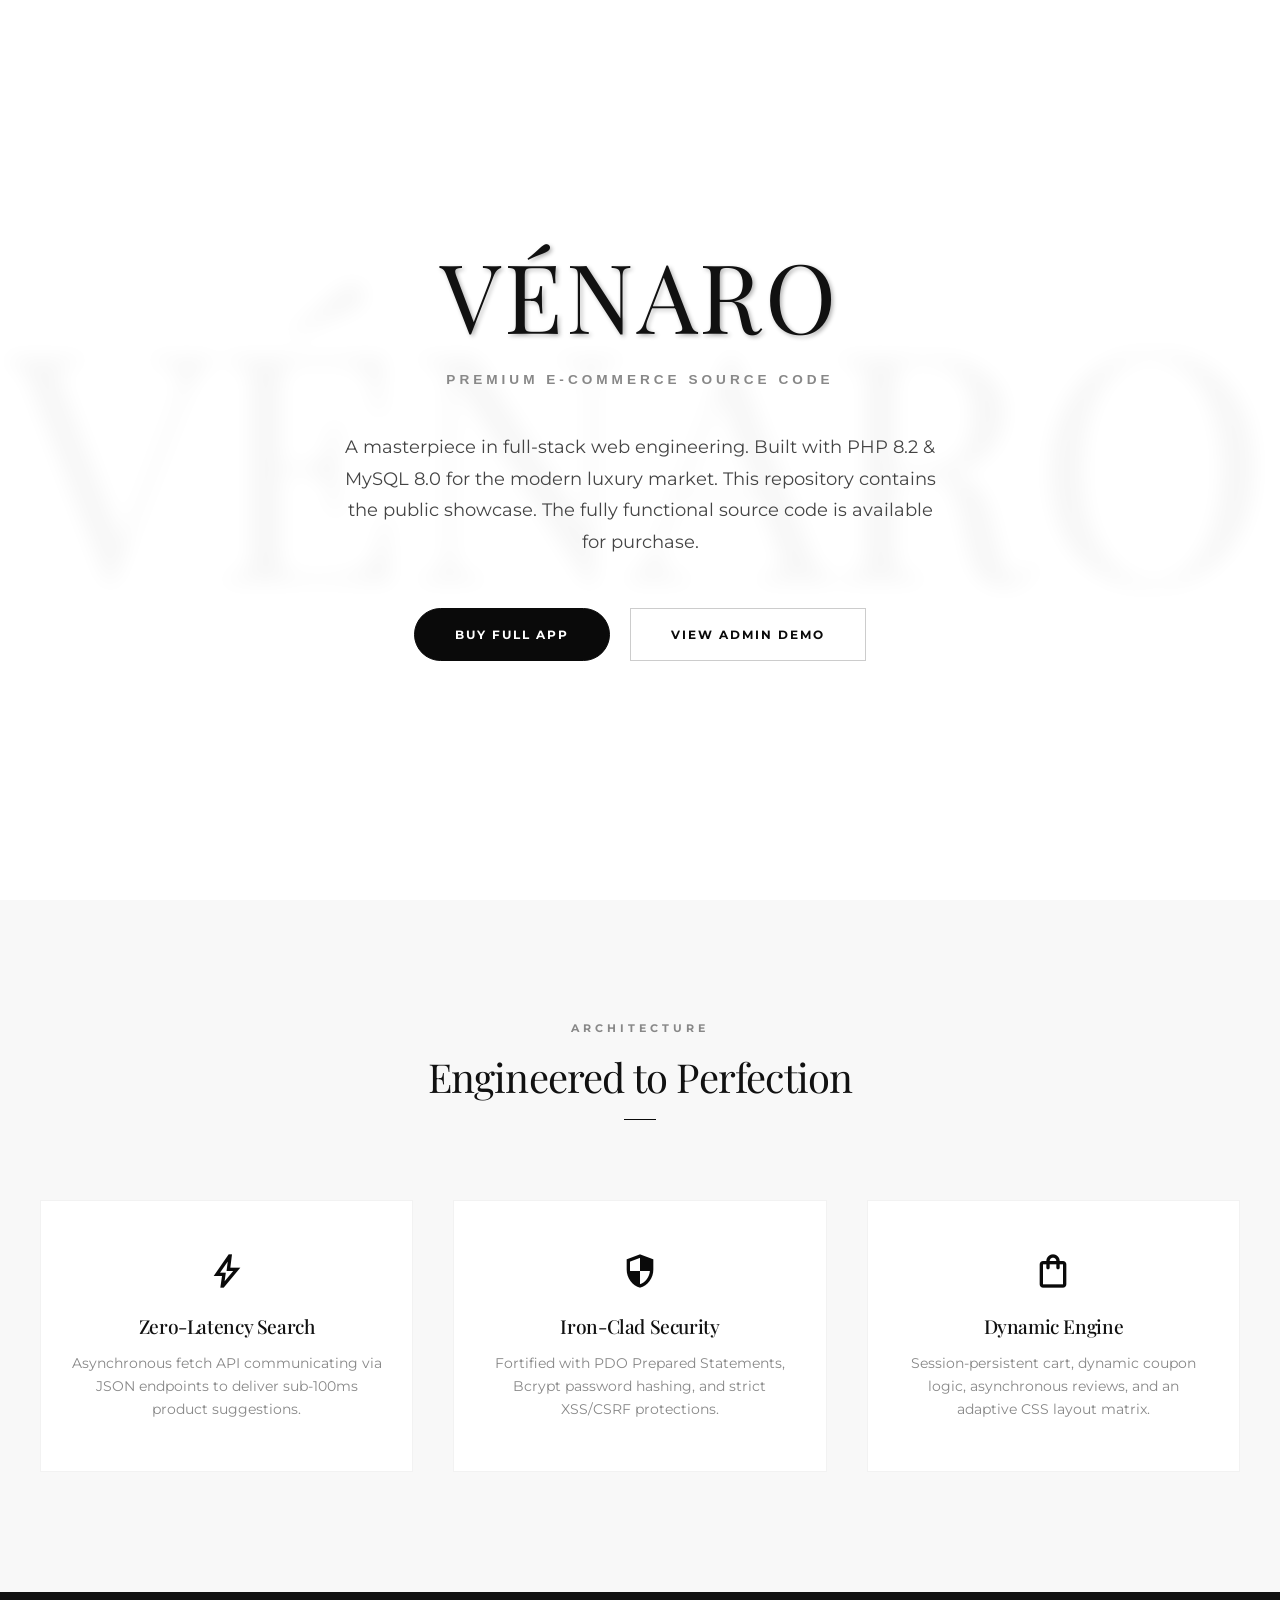
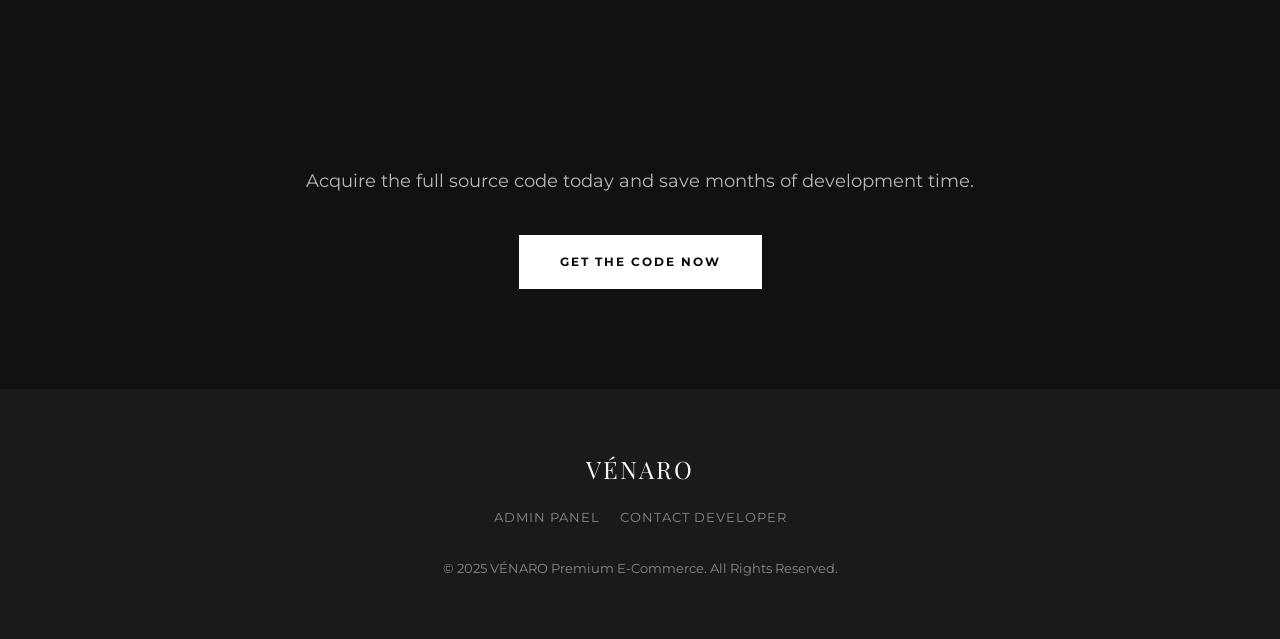
==== index.html @ 43b8a429 "Convert repository to sales presentation" ====
<!DOCTYPE html>
<html lang="en">
<head>
    <meta charset="UTF-8">
    <meta name="viewport" content="width=device-width, initial-scale=1.0">
    <title>VÉNARO — Premium E-Commerce Source Code</title>
    
    <!-- Fonts -->
    <link href="https://fonts.googleapis.com/css2?family=Playfair+Display:ital,wght@0,400;0,600;1,400&family=Montserrat:wght@300;400;600;700;900&display=swap" rel="stylesheet">
    <link href="https://fonts.googleapis.com/css2?family=Material+Symbols+Outlined" rel="stylesheet" />
    
    <!-- Link to existing styles if they exist -->
    <link rel="stylesheet" href="assets/css/style.css">

    <style>
        :root {
            --font-brand: 'Playfair Display', serif;
            --font-main: 'Montserrat', sans-serif;
            --color-black: #0a0a0a;
            --color-dark: #111111;
            --color-gray: #888888;
            --color-light: #f8f8f8;
            --color-white: #ffffff;
        }

        * {
            margin: 0;
            padding: 0;
            box-sizing: border-box;
        }

        body {
            font-family: var(--font-main);
            color: var(--color-black);
            background-color: var(--color-white);
            -webkit-font-smoothing: antialiased;
            overflow-x: hidden;
        }

        /* Hero Section */
        .hero {
            position: relative;
            height: 100vh;
            min-height: 700px;
            display: flex;
            align-items: center;
            justify-content: center;
            background: var(--color-white);
            overflow: hidden;
        }

        .hero-bg-text {
            position: absolute;
            top: 50%;
            left: 50%;
            transform: translate(-50%, -50%);
            font-family: var(--font-brand);
            font-size: 25vw;
            color: #000;
            opacity: 0.03;
            filter: blur(10px);
            line-height: 1;
            white-space: nowrap;
            pointer-events: none;
            user-select: none;
            z-index: 1;
        }

        .hero-content {
            position: relative;
            z-index: 2;
            text-align: center;
            padding: 0 20px;
            max-width: 900px;
        }

        .hero-title {
            font-family: var(--font-brand);
            font-size: clamp(3rem, 8vw, 6rem);
            font-weight: 400;
            letter-spacing: 4px;
            margin-bottom: 20px;
            animation: fadeDown 1s cubic-bezier(0.16, 1, 0.3, 1) forwards;
        }

        .hero-subtitle {
            font-size: 0.85rem;
            letter-spacing: 4px;
            color: var(--color-gray);
            font-weight: 600;
            text-transform: uppercase;
            margin-bottom: 40px;
            animation: fadeUp 0.8s cubic-bezier(0.16, 1, 0.3, 1) 0.3s forwards;
            opacity: 0;
        }

        .hero-description {
            font-size: 1.1rem;
            line-height: 1.8;
            color: #444;
            margin-bottom: 50px;
            max-width: 600px;
            margin-left: auto;
            margin-right: auto;
            animation: fadeUp 0.8s cubic-bezier(0.16, 1, 0.3, 1) 0.5s forwards;
            opacity: 0;
        }

        .cta-group {
            display: flex;
            gap: 20px;
            justify-content: center;
            animation: fadeUp 0.8s cubic-bezier(0.16, 1, 0.3, 1) 0.7s forwards;
            opacity: 0;
        }

        .btn {
            display: inline-block;
            padding: 16px 40px;
            font-family: var(--font-main);
            font-size: 0.75rem;
            letter-spacing: 2px;
            font-weight: 700;
            text-transform: uppercase;
            text-decoration: none;
            transition: all 0.3s ease;
            cursor: pointer;
        }

        .btn-dark {
            background: var(--color-black);
            color: var(--color-white);
            border: 1px solid var(--color-black);
        }

        .btn-dark:hover {
            background: transparent;
            color: var(--color-black);
        }

        .btn-outline {
            background: transparent;
            color: var(--color-black);
            border: 1px solid rgba(0,0,0,0.2);
        }

        .btn-outline:hover {
            border-color: var(--color-black);
        }

        /* Features Section */
        .features {
            padding: 120px 20px;
            background: var(--color-light);
        }

        .section-header {
            text-align: center;
            margin-bottom: 80px;
        }

        .section-label {
            font-size: 0.7rem;
            font-weight: 700;
            letter-spacing: 4px;
            color: var(--color-gray);
            text-transform: uppercase;
            margin-bottom: 16px;
            display: block;
        }

        .section-title {
            font-family: var(--font-brand);
            font-size: 2.5rem;
            font-weight: 400;
        }

        .features-grid {
            display: grid;
            grid-template-columns: repeat(auto-fit, minmax(280px, 1fr));
            gap: 40px;
            max-width: 1200px;
            margin: 0 auto;
        }

        .feature-card {
            background: var(--color-white);
            padding: 50px 30px;
            text-align: center;
            border: 1px solid rgba(0,0,0,0.05);
            transition: transform 0.3s ease;
        }

        .feature-card:hover {
            transform: translateY(-5px);
        }

        .feature-icon {
            font-size: 40px;
            color: var(--color-black);
            margin-bottom: 24px;
        }

        .feature-title {
            font-family: var(--font-brand);
            font-size: 1.2rem;
            margin-bottom: 15px;
        }

        .feature-desc {
            font-size: 0.9rem;
            color: var(--color-gray);
            line-height: 1.6;
        }

        /* Banner Section */
        .cta-banner {
            background: var(--color-dark);
            color: var(--color-white);
            padding: 100px 20px;
            text-align: center;
        }

        .cta-banner h2 {
            font-family: var(--font-brand);
            font-size: 3rem;
            margin-bottom: 20px;
        }

        .cta-banner p {
            color: rgba(255,255,255,0.7);
            margin-bottom: 40px;
            font-size: 1.1rem;
        }

        .cta-banner .btn-light {
            background: var(--color-white);
            color: var(--color-black);
            border: 1px solid var(--color-white);
        }
        
        .cta-banner .btn-light:hover {
            background: transparent;
            color: var(--color-white);
        }

        /* Footer */
        footer {
            padding: 60px 20px;
            text-align: center;
            border-top: 1px solid rgba(0,0,0,0.05);
        }

        .footer-brand {
            font-family: var(--font-brand);
            font-size: 1.5rem;
            letter-spacing: 2px;
            margin-bottom: 20px;
        }

        .footer-links {
            display: flex;
            gap: 20px;
            justify-content: center;
            margin-bottom: 30px;
        }

        .footer-links a {
            color: var(--color-gray);
            text-decoration: none;
            font-size: 0.8rem;
            text-transform: uppercase;
            letter-spacing: 1px;
            transition: color 0.3s ease;
        }

        .footer-links a:hover {
            color: var(--color-black);
        }

        .copyright {
            font-size: 0.8rem;
            color: var(--color-gray);
        }

        /* Animations */
        @keyframes fadeDown {
            from { opacity: 0; transform: translateY(-30px); }
            to { opacity: 1; transform: translateY(0); }
        }

        @keyframes fadeUp {
            from { opacity: 0; transform: translateY(30px); }
            to { opacity: 1; transform: translateY(0); }
        }

        @media (max-width: 768px) {
            .hero-title { font-size: 3rem; }
            .cta-group { flex-direction: column; }
            .cta-banner h2 { font-size: 2rem; }
        }
    </style>
</head>
<body>

    <!-- Hero Section -->
    <section class="hero">
        <div class="hero-bg-text">VÉNARO</div>
        <div class="hero-content">
            <h1 class="hero-title">VÉNARO</h1>
            <p class="hero-subtitle">Premium E-Commerce Source Code</p>
            <p class="hero-description">
                A masterpiece in full-stack web engineering. Built with PHP 8.2 & MySQL 8.0 for the modern luxury market. This repository contains the public showcase. The fully functional source code is available for purchase.
            </p>
            <div class="cta-group">
                <a href="mailto:your-email@example.com?subject=Inquiry: Venaro Source Code" class="btn btn-dark">Buy Full App</a>
                <a href="admin/index.html" class="btn btn-outline">View Admin Demo</a>
            </div>
        </div>
    </section>

    <!-- Features Section -->
    <section class="features">
        <div class="section-header">
            <span class="section-label">Architecture</span>
            <h2 class="section-title">Engineered to Perfection</h2>
        </div>
        <div class="features-grid">
            <div class="feature-card">
                <span class="material-symbols-outlined feature-icon">bolt</span>
                <h3 class="feature-title">Zero-Latency Search</h3>
                <p class="feature-desc">Asynchronous fetch API communicating via JSON endpoints to deliver sub-100ms product suggestions.</p>
            </div>
            <div class="feature-card">
                <span class="material-symbols-outlined feature-icon">security</span>
                <h3 class="feature-title">Iron-Clad Security</h3>
                <p class="feature-desc">Fortified with PDO Prepared Statements, Bcrypt password hashing, and strict XSS/CSRF protections.</p>
            </div>
            <div class="feature-card">
                <span class="material-symbols-outlined feature-icon">shopping_bag</span>
                <h3 class="feature-title">Dynamic Engine</h3>
                <p class="feature-desc">Session-persistent cart, dynamic coupon logic, asynchronous reviews, and an adaptive CSS layout matrix.</p>
            </div>
        </div>
    </section>

    <!-- Call to Action Banner -->
    <section class="cta-banner">
        <h2>Ready to Launch Your Premium Brand?</h2>
        <p>Acquire the full source code today and save months of development time.</p>
        <a href="mailto:your-email@example.com?subject=Inquiry: Venaro Source Code" class="btn btn-light">Get The Code Now</a>
    </section>

    <!-- Footer -->
    <footer>
        <div class="footer-brand">VÉNARO</div>
        <div class="footer-links">
            <a href="admin/index.html">Admin Panel</a>
            <a href="mailto:your-email@example.com">Contact Developer</a>
        </div>
        <p class="copyright">&copy; 2025 VÉNARO Premium E-Commerce. All Rights Reserved.</p>
    </footer>

    <!-- Link to custom JS -->
    <script src="assets/js/main.js"></script>
</body>
</html>
---- assets/css/style.css ----
/* ============================================
   VÉNARO eCommerce Platform - Premium Styles
   Version: 2.0 — Material 3 Upgrade
   ============================================ */

/* ============================================
   TYPOGRAPHY & FONTS
   ============================================ */
:root {
    /* ===== Material 3 Design Tokens ===== */
    /* M3 Color System — Monochrome Luxury Mapping */
    --md-sys-color-primary: #000000;
    --md-sys-color-on-primary: #ffffff;
    --md-sys-color-primary-container: #e0e0e0;
    --md-sys-color-on-primary-container: #1a1a1a;
    --md-sys-color-secondary: #424242;
    --md-sys-color-on-secondary: #ffffff;
    --md-sys-color-secondary-container: #f0f0f0;
    --md-sys-color-on-secondary-container: #1a1a1a;
    --md-sys-color-tertiary: #616161;
    --md-sys-color-on-tertiary: #ffffff;
    --md-sys-color-surface: #ffffff;
    --md-sys-color-on-surface: #1a1a1a;
    --md-sys-color-surface-variant: #f5f5f5;
    --md-sys-color-on-surface-variant: #444444;
    --md-sys-color-surface-container-lowest: #ffffff;
    --md-sys-color-surface-container-low: #fafafa;
    --md-sys-color-surface-container: #f5f5f5;
    --md-sys-color-surface-container-high: #eeeeee;
    --md-sys-color-surface-container-highest: #e0e0e0;
    --md-sys-color-outline: #bdbdbd;
    --md-sys-color-outline-variant: #e0e0e0;
    --md-sys-color-shadow: rgba(0, 0, 0, 0.15);
    --md-sys-color-inverse-surface: #1a1a1a;
    --md-sys-color-inverse-on-surface: #f5f5f5;
    --md-sys-color-error: #B3261E;
    --md-sys-color-on-error: #ffffff;
    --md-sys-color-error-container: #F9DEDC;

    /* M3 Shape Scale */
    --md-sys-shape-corner-none: 0px;
    --md-sys-shape-corner-extra-small: 4px;
    --md-sys-shape-corner-small: 8px;
    --md-sys-shape-corner-medium: 12px;
    --md-sys-shape-corner-large: 16px;
    --md-sys-shape-corner-extra-large: 28px;
    --md-sys-shape-corner-full: 9999px;

    /* M3 Elevation Shadows (Tonal Surface) */
    --md-sys-elevation-0: none;
    --md-sys-elevation-1: 0 1px 3px 1px rgba(0,0,0,0.08), 0 1px 2px 0 rgba(0,0,0,0.06);
    --md-sys-elevation-2: 0 2px 6px 2px rgba(0,0,0,0.08), 0 1px 2px 0 rgba(0,0,0,0.06);
    --md-sys-elevation-3: 0 4px 8px 3px rgba(0,0,0,0.08), 0 1px 3px 0 rgba(0,0,0,0.06);
    --md-sys-elevation-4: 0 6px 10px 4px rgba(0,0,0,0.08), 0 2px 3px 0 rgba(0,0,0,0.06);
    --md-sys-elevation-5: 0 8px 12px 6px rgba(0,0,0,0.08), 0 4px 4px 0 rgba(0,0,0,0.06);

    /* M3 Motion Tokens */
    --md-sys-motion-easing-standard: cubic-bezier(0.2, 0, 0, 1);
    --md-sys-motion-easing-emphasized: cubic-bezier(0.2, 0, 0, 1);
    --md-sys-motion-easing-decelerate: cubic-bezier(0, 0, 0, 1);
    --md-sys-motion-easing-accelerate: cubic-bezier(0.3, 0, 0.8, 0.15);
    --md-sys-motion-duration-short: 200ms;
    --md-sys-motion-duration-medium: 400ms;
    --md-sys-motion-duration-long: 600ms;

    /* ===== Original Brand Colors ===== */
    /* Brand Colors - Luxury Monochrome */
    --primary-color: #000000;
    --secondary-color: #333333;
    --dark-color: #0a0a0a;
    --light-color: #FFFFFF;
    --white: #FFFFFF;
    --bg-main: #f8f8f8;

    /* Premium Palette */
    --jet-black: #0a0a0a;
    --deep-black: #111111;
    --charcoal: #1a1a1a;
    --soft-ivory: #f8f8f8;
    --border-color: #eeeeee;

    /* Refined Grays */
    --gray-50: #fafafa;
    --gray-100: #f5f5f5;
    --gray-200: #eeeeee;
    --gray-300: #e0e0e0;
    --gray-400: #bdbdbd;
    --gray-500: #9e9e9e;
    --gray-600: #757575;
    --gray-700: #616161;
    --gray-800: #424242;
    --gray-900: #212121;

    /* ===== VÉNARO Brand Accent Colors ===== */
    --accent-color: #1a73e8;         /* Primary Blue — Buy Now / Primary CTA */
    --accent-hover: #1557b0;         /* Hover state for accent */
    --accent-light: rgba(26, 115, 232, 0.08); /* Soft blue tint */
    --star-color: #f5a623;           /* Gold — Rating Stars */
    --sale-color: #d93025;           /* Sale / Discount Red */
    --success-color: #1e4620;        /* Best Price Dark Green */
    --success-bg: #edf7ed;           /* Best Price Light Green Bg */
    --warm-gold: #f5a623;


    /* Fonts — Classic Luxury Pairing */
    --font-heading: 'Montserrat', sans-serif;
    --font-brand: 'Playfair Display', serif;
    --font-serif: 'Playfair Display', serif;
    --font-sans: 'Inter', sans-serif;
    --font-modern: 'Montserrat', sans-serif;
    --font-body: 'Inter', sans-serif;

    /* Enhanced Spacing Scale */
    --spacing-xs: 4px;
    --spacing-sm: 8px;
    --spacing-md: 16px;
    --spacing-lg: 24px;
    --spacing-xl: 40px;
    --spacing-2xl: 60px;
    --spacing-3xl: 80px;

    /* Minimal Shadow System */
    --shadow-xs: 0 1px 2px rgba(0, 0, 0, 0.04);
    --shadow-sm: 0 2px 8px rgba(0, 0, 0, 0.06);
    --shadow-md: 0 8px 24px rgba(0, 0, 0, 0.10);
    --shadow-lg: 0 16px 40px rgba(0, 0, 0, 0.12);
    --shadow-xl: 0 24px 60px rgba(0, 0, 0, 0.15);

    /* Glassmorphism */
    --glass-bg: rgba(255, 255, 255, 0.95);
    --glass-border: rgba(255, 255, 255, 0.18);
    --glass-shadow: 0 8px 32px rgba(0, 0, 0, 0.1);

    /* Transitions */
    --transition-fast: 0.15s cubic-bezier(0.4, 0, 0.2, 1);
    --transition-base: 0.3s cubic-bezier(0.4, 0, 0.2, 1);
    --transition-slow: 0.5s cubic-bezier(0.4, 0, 0.2, 1);
}

* {
    margin: 0;
    padding: 0;
    box-sizing: border-box;
}

body {
    font-family: var(--font-body);
    font-size: 13px;
    line-height: 1.6;
    color: var(--dark-color);
    background-color: var(--white);
    /* Global Selection Removal */
    user-select: none;
    -webkit-user-select: none;
    -moz-user-select: none;
    -ms-user-select: none;
    -webkit-font-smoothing: antialiased;
    -moz-osx-font-smoothing: grayscale;
}

::selection {
    background-color: var(--warm-gold);
    color: #fff;
}

/* Material Icons Robustness */
.material-icons {
    display: inline-block;
    white-space: nowrap;
    word-wrap: normal;
    direction: ltr;
    -webkit-font-feature-settings: 'liga';
    font-feature-settings: 'liga';
    text-rendering: optimizeLegibility;
}

/* Allow selection in form inputs and textareas */
input,
textarea,
[contenteditable="true"] {
    user-select: text !important;
    -webkit-user-select: text !important;
    -moz-user-select: text !important;
    -ms-user-select: text !important;
}

/* Remove number input arrows (spinners) */
input::-webkit-outer-spin-button,
input::-webkit-inner-spin-button {
    -webkit-appearance: none;
    appearance: none;
    margin: 0;
}

input[type=number] {
    -moz-appearance: textfield;
    appearance: textfield;
}

/* Fix for Select elements consistency */
.form-select {
    border-radius: 0;
    border: 1px solid #ddd;
    padding: 12px 16px;
    font-family: var(--font-body);
    transition: all 0.3s ease;
    -webkit-appearance: none;
    -moz-appearance: none;
    appearance: none;
    background-image: url("data:image/svg+xml,%3csvg xmlns='http://www.w3.org/2000/svg' viewBox='0 0 16 16'%3e%3cpath fill='none' stroke='%23343a40' stroke-linecap='round' stroke-linejoin='round' stroke-width='2' d='M2 5l6 6 6-6'/%3e%3c/svg%3e");
    background-repeat: no-repeat;
    background-position: right 0.75rem center;
    background-size: 16px 12px;
}

.form-select:focus {
    border-color: var(--dark-color);
    box-shadow: none;
    outline: 0;
}

/* ============================================
   BRAND TYPOGRAPHY
   ============================================ */
.brand-logo {
    font-family: var(--font-brand);
    font-size: 24px;
    font-weight: 800;
    letter-spacing: 14px;
    color: var(--jet-black);
    text-transform: uppercase;
    /* Multi-layered shadow for premium depth */
    text-shadow:
        0 1px 2px rgba(0, 0, 0, 0.06),
        0 2px 4px rgba(0, 0, 0, 0.04),
        0 4px 8px rgba(0, 0, 0, 0.02);
    transition: var(--transition-base);
    margin-right: -14px; /* Offset last letter spacing */
}

.brand-logo:hover {
    color: #000;
    text-shadow:
        0 1px 3px rgba(0, 0, 0, 0.08),
        0 3px 6px rgba(0, 0, 0, 0.06),
        0 6px 12px rgba(0, 0, 0, 0.04);
}


.brand-subtitle {
    font-family: var(--font-body);
    font-size: 10px;
    letter-spacing: 3px;
    font-weight: 400;
    color: #666;
    margin-top: -5px;
}

h1,
h2,
h3,
h4,
h5,
h6 {
    font-family: var(--font-heading);
    font-weight: 500;
    line-height: 1.15;
    margin-bottom: var(--spacing-sm);
    color: #111;
    letter-spacing: -0.02em;
}

h1 {
    font-size: clamp(32px, 4vw, 52px);
}

h2 {
    font-size: clamp(26px, 3vw, 40px);
}

h3 {
    font-size: clamp(20px, 2.5vw, 28px);
}

h4 {
    font-size: 20px;
}

h5 {
    font-size: 16px;
}

h6 {
    font-size: 13px;
}

p {
    font-size: 14px;
    line-height: 1.6;
    color: #333;
}

/* ============================================
   NAVIGATION
   ============================================ */
.navbar {
    padding: 12px 0;
    transition: var(--transition-base);
    background-color: rgba(255, 255, 255, 0.75);
    border-bottom: 1px solid rgba(255, 255, 255, 0.4);
    backdrop-filter: blur(20px) saturate(180%);
    -webkit-backdrop-filter: blur(20px) saturate(180%);
    box-shadow: 0 4px 30px rgba(0, 0, 0, 0.03);
}

.navbar-brand {
    text-decoration: none;
}

.nav-link {
    font-family: var(--font-modern);
    font-size: 11px;
    font-weight: 600;
    letter-spacing: 1px;
    text-transform: uppercase;
    color: var(--charcoal) !important;
    padding: 8px 14px !important;
    margin: 0 3px;
    position: relative;
    transition: var(--transition-base);
}

.nav-link::after {
    content: '';
    position: absolute;
    bottom: 8px;
    left: 50%;
    transform: translateX(-50%) scaleX(0);
    width: 24px;
    height: 1px;
    background-color: #000;
    transition: transform 0.3s cubic-bezier(0.4, 0, 0.2, 1);
}

.nav-link:hover {
    color: #000 !important;
}

.nav-link:hover::after {
    transform: translateX(-50%) scaleX(1);
}

.nav-link.active::after {
    transform: translateX(-50%) scaleX(1);
}

.badge-notification {
    position: absolute;
    top: 0;
    right: 0;
    font-size: 10px;
    padding: 2px 5px;
}

/* Dropdown Menu Visibility Enhancement */
.dropdown-menu {
    border-radius: 0;
    border: 1px solid var(--gray-200);
    box-shadow: var(--shadow-lg);
    padding: 8px 0;
    margin-top: 12px;
    background-color: var(--white);
}

.dropdown-item {
    font-family: var(--font-modern);
    font-size: 13px;
    font-weight: 500;
    letter-spacing: 0.5px;
    color: var(--gray-800);
    padding: 14px 32px;
    transition: var(--transition-fast);
}

.dropdown-item:hover {
    background-color: var(--gray-50);
    color: var(--jet-black);
    padding-left: 36px;
}

.dropdown-toggle::after {
    margin-left: 6px;
    vertical-align: 0.15em;
}

/* Icon Buttons in Navigation */
.navbar .btn-link {
    color: var(--charcoal);
    transition: var(--transition-base);
    padding: 8px;
    border-radius: 0;
}

.navbar .btn-link:hover {
    background-color: var(--gray-100);
    color: var(--jet-black);
    transform: scale(1.05);
}

.navbar .material-icons {
    font-size: 20px;
}

/* Mobile Navigation */
@media (max-width: 991px) {
    .navbar {
        padding: 16px 0;
    }

    .nav-link {
        padding: 12px 16px !important;
        margin: 4px 0;
    }

    .nav-link::after {
        display: none;
    }

    .navbar-nav {
        padding-top: 16px;
    }
}


/* ============================================
   HERO SECTION
   ============================================ */
.hero-section {
    position: relative;
    height: 65vh;
    min-height: 450px;
    background-size: cover;
    background-position: center;
    background-repeat: no-repeat;
    display: flex;
    align-items: center;
    justify-content: center;
    overflow: hidden;
    background-color: #050505;
}

.hero-overlay {
    position: absolute;
    top: 0;
    left: 0;
    right: 0;
    bottom: 0;
    background: linear-gradient(to bottom, rgba(0, 0, 0, 0.3), rgba(0, 0, 0, 0.5));
}

.hero-content {
    position: relative;
    z-index: 2;
    text-align: center;
    color: var(--white);
    max-width: 800px;
    padding: var(--spacing-md);
}

.hero-title {
    font-size: 42px;
    font-weight: 700;
    margin-bottom: var(--spacing-md);
    text-shadow: 2px 2px 4px rgba(0, 0, 0, 0.3);
    font-family: var(--font-brand);
}

.hero-subtitle {
    font-size: 14px;
    font-weight: 300;
    margin-bottom: var(--spacing-md);
    letter-spacing: 1px;
    text-transform: none;
    opacity: 0.85;
    font-family: var(--font-body);
}

/* ============================================
   BUTTONS
   ============================================ */
.btn-premium {
    font-family: var(--font-body);
    font-size: 11px;
    font-weight: 700;
    letter-spacing: 1px;
    text-transform: uppercase;
    padding: 9px 20px;
    border-radius: 2px;
    transition: all 0.5s cubic-bezier(0.4, 0, 0.2, 1);
    border: 2px solid var(--jet-black);
    background-color: var(--jet-black);
    color: var(--white);
    position: relative;
    overflow: hidden;
    z-index: 1;
    display: inline-block;
}

.btn-premium::before {
    content: '';
    position: absolute;
    top: 0;
    left: -100%;
    width: 100%;
    height: 100%;
    background: #fff;
    transition: all 0.5s cubic-bezier(0.4, 0, 0.2, 1);
    z-index: -1;
}

.btn-premium:hover {
    color: var(--white);
    background-color: var(--accent-hover);
    border-color: var(--accent-hover);
    transform: translateY(-3px);
    box-shadow: var(--shadow-md);
}

.btn-premium:hover::before {
    left: 0;
}

.btn-premium.btn-sm {
    padding: 6px 16px;
    font-size: 10px;
    letter-spacing: 2px;
    font-weight: 600;
}

/* CTA Ghost Button */
.btn-ghost {
    font-family: var(--font-body);
    font-size: 11px;
    font-weight: 600;
    letter-spacing: 1px;
    text-transform: uppercase;
    padding: 9px 20px;
    border-radius: 2px;
    border: 2px solid rgba(255, 255, 255, 0.6);
    background: transparent;
    color: #fff;
    transition: all 0.5s cubic-bezier(0.16, 1, 0.3, 1);
    display: inline-block;
}

.btn-ghost:hover {
    background: rgba(255, 255, 255, 0.1);
    border-color: var(--white);
    color: var(--white);
    transform: translateY(-2px);
}

/* Global Button Sweep Animations */
.btn-dark,
.btn-outline-dark {
    position: relative;
    overflow: hidden;
    z-index: 1;
    transition: all 0.5s cubic-bezier(0.4, 0, 0.2, 1);
    padding: 10px 24px;
    font-size: 13px;
    letter-spacing: 0.5px;
    font-weight: 600;
    text-transform: none;
    border-radius: 2px;
}

.btn-dark::before,
.btn-outline-dark::before {
    content: '';
    position: absolute;
    top: 0;
    left: -100%;
    width: 100%;
    height: 100%;
    background: rgba(255, 255, 255, 0.1);
    transition: all 0.5s cubic-bezier(0.4, 0, 0.2, 1);
    z-index: -1;
}

.btn-outline-dark::before {
    background: #000;
}

.btn-dark:hover::before,
.btn-outline-dark:hover::before {
    left: 0;
}

.btn-dark:hover {
    color: var(--white);
    border-color: var(--jet-black);
}

.btn-outline-dark:hover {
    color: #fff !important;
    border-color: var(--deep-black);
}

.btn-premium-outline {
    background-color: transparent;
    color: var(--white);
    border-color: var(--white);
    font-family: var(--font-body);
    font-size: 11px;
    letter-spacing: 1px;
    text-transform: uppercase;
    padding: 9px 20px;
    border-radius: 2px;
    transition: all 0.5s cubic-bezier(0.16, 1, 0.3, 1);
}

.btn-premium-outline:hover {
    background-color: var(--white);
    color: var(--jet-black);
    border-color: var(--white);
    transform: translateY(-3px);
    box-shadow: var(--shadow-md);
}

/* ============================================
   PRODUCT CARDS
   ============================================ */
.product-card {
    position: relative;
    overflow: hidden;
    border: 1px solid var(--border-color);
    border-radius: 0;
    transition: var(--transition-base);
    background-color: var(--white);
    margin-bottom: var(--spacing-md);
}

.product-card:hover {
    box-shadow: var(--shadow-md);
    transform: translateY(-5px);
}

.product-image-wrapper {
    position: relative;
    overflow: hidden;
    padding-top: 125%;
    /* 4:5 aspect ratio */
    background-color: var(--light-color);
}

.product-image {
    position: absolute;
    top: 0;
    left: 0;
    width: 100%;
    height: 100%;
    object-fit: cover;
    transition: transform 0.6s cubic-bezier(0.25, 0.46, 0.45, 0.94);
}

.product-card:hover .product-image {
    transform: scale(1.08);
}

.product-badge {
    position: absolute;
    top: var(--spacing-sm);
    left: var(--spacing-sm);
    background-color: var(--dark-color);
    color: var(--white);
    padding: 4px 12px;
    font-size: 11px;
    font-weight: 600;
    letter-spacing: 1px;
    text-transform: uppercase;
    z-index: 2;
}

.product-badge.new {
    background-color: var(--secondary-color);
    color: var(--dark-color);
}

.product-badge.sale {
    background-color: #F44336;
}

.badge-new-arrival {
    position: absolute;
    top: var(--spacing-sm);
    left: var(--spacing-sm);
    background-color: var(--dark-color);
    color: var(--white);
    padding: 4px 12px;
    font-size: 10px;
    font-weight: 600;
    letter-spacing: 2px;
    text-transform: uppercase;
    border-radius: 0;
    z-index: 5;
    display: flex;
    align-items: center;
    gap: 6px;
}

.wishlist-btn {
    position: absolute;
    top: var(--spacing-sm);
    right: var(--spacing-sm);
    background-color: rgba(255, 255, 255, 0.92);
    backdrop-filter: blur(6px);
    -webkit-backdrop-filter: blur(6px);
    border: none;
    width: 32px;
    height: 32px;
    border-radius: 0;
    display: flex;
    align-items: center;
    justify-content: center;
    cursor: pointer;
    transition: var(--transition-base);
    z-index: 2;
}

.wishlist-btn:hover {
    background-color: var(--jet-black);
    color: var(--white);
}

.product-info {
    padding: var(--spacing-sm);
}

.product-name {
    font-family: var(--font-body);
    font-size: 13px;
    font-weight: 600;
    color: var(--deep-black);
    margin-bottom: 6px;
    line-height: 1.4;
    display: -webkit-box;
    -webkit-line-clamp: 2;
    line-clamp: 2;
    -webkit-box-orient: vertical;
    overflow: hidden;
}

.product-price {
    font-family: var(--font-sans);
    font-size: 15px;
    font-weight: 700;
    color: var(--jet-black);
    letter-spacing: -0.5px;
}

.price-current {
    color: #000;
    font-weight: 700;
}

.product-price-original {
    font-size: 15px;
    font-weight: 400;
    color: #999;
    text-decoration: line-through;
    margin-left: 8px;
}

.product-discount {
    font-size: 13px;
    font-weight: 500;
    color: #666;
    margin-left: 8px;
    text-transform: uppercase;
    letter-spacing: 0.5px;
}

/* ============================================
   COLLECTION CARDS
   ============================================ */
.collection-card {
    position: relative;
    overflow: hidden;
    border-radius: 2px;
    height: 280px;
    cursor: pointer;
    transition: var(--transition-base);
    box-shadow: var(--shadow-xs);
}

.collection-card:hover {
    transform: translateY(-8px);
    box-shadow: var(--shadow-lg);
}

.collection-image {
    width: 100%;
    height: 100%;
    object-fit: cover;
    transition: transform 0.7s cubic-bezier(0.25, 0.46, 0.45, 0.94);
}

.collection-card:hover .collection-image {
    transform: scale(1.12);
}

.collection-overlay {
    position: absolute;
    bottom: 0;
    left: 0;
    right: 0;
    background: linear-gradient(to top, rgba(0, 0, 0, 0.85) 0%, rgba(0, 0, 0, 0.4) 50%, transparent 100%);
    padding: var(--spacing-xl) var(--spacing-md);
    color: var(--white);
}

.collection-title {
    font-size: 20px;
    font-weight: 700;
    margin-bottom: 6px;
    color: #fff;
    letter-spacing: 1px;
    transition: transform 0.5s ease;
}

.collection-card:hover .collection-title {
    transform: translateY(-5px);
}

.collection-subtitle {
    font-size: 13px;
    font-weight: 400;
    opacity: 0.8;
    color: #fff;
    letter-spacing: 2px;
    text-transform: uppercase;
}

/* ============================================
   CATEGORY CARDS - PREMIUM RECTANGULAR
   ============================================ */
.category-card-premium {
    position: relative;
    display: block;
    text-decoration: none;
    overflow: hidden;
    transition: all 0.5s ease;
}

.category-image-wrapper {
    position: relative;
    width: 100%;
    padding-top: 135%;
    /* 3:4 Aspect Ratio roughly */
    overflow: hidden;
    background-color: var(--gray-100);
}

.category-image {
    position: absolute;
    top: 0;
    left: 0;
    width: 100%;
    height: 100%;
    object-fit: cover;
    z-index: 1;
    transition: transform 0.8s cubic-bezier(0.25, 0.46, 0.45, 0.94);
}

.category-card-premium:hover .category-image {
    transform: scale(1.1);
}

.category-overlay-hover {
    position: absolute;
    top: 0;
    left: 0;
    width: 100%;
    height: 100%;
    background: rgba(0, 0, 0, 0.2);
    display: flex;
    align-items: center;
    justify-content: center;
    opacity: 0;
    transition: all 0.4s ease;
}

.category-card-premium:hover .category-overlay-hover {
    opacity: 1;
}

.btn-explore-text {
    color: #fff;
    font-family: var(--font-brand);
    text-transform: uppercase;
    letter-spacing: 2px;
    font-size: 14px;
    border-bottom: 1px solid #fff;
    padding-bottom: 5px;
    transform: translateY(20px);
    transition: all 0.4s ease;
}

.category-card-premium:hover .btn-explore-text {
    transform: translateY(0);
}

.category-card-premium:hover .category-title-premium {
    color: #fff;
    transform: translateY(-5px);
}

.category-info {
    position: absolute;
    bottom: 0;
    left: 0;
    width: 100%;
    padding: var(--spacing-lg) var(--spacing-md);
    z-index: 3;
    text-align: center;
}

.category-title-premium {
    font-family: var(--font-brand);
    font-size: 24px;
    font-weight: 700;
    color: #fff;
    text-transform: uppercase;
    letter-spacing: 3px;
    margin: 0;
    transition: all 0.5s cubic-bezier(0.4, 0, 0.2, 1);
    text-shadow: 0 2px 10px rgba(0, 0, 0, 0.3);
}

.category-image-wrapper::after {
    content: '';
    position: absolute;
    bottom: 0;
    left: 0;
    width: 100%;
    height: 50%;
    background: linear-gradient(to top, rgba(0, 0, 0, 0.7) 0%, transparent 100%);
    z-index: 2;
    transition: height 0.5s ease;
}

.category-card-premium:hover .category-image-wrapper::after {
    height: 70%;
}

.category-placeholder-rect {
    position: absolute;
    top: 0;
    left: 0;
    width: 100%;
    height: 100%;
    display: flex;
    align-items: center;
    justify-content: center;
    background-color: var(--gray-200);
    color: var(--gray-400);
}

.category-placeholder-rect .material-icons {
    font-size: 48px;
}

/* ============================================
   SECTION STYLES
   ============================================ */
.section {
    padding: var(--spacing-3xl) 0;
}

.section-dark {
    background-color: var(--dark-color);
    color: var(--white);
}

.section-dark h1,
.section-dark h2,
.section-dark h3,
.section-dark h4,
.section-dark h5,
.section-dark h6 {
    color: var(--white);
}

.section-dark p {
    color: rgba(255, 255, 255, 0.65);
}

.section-title {
    text-align: center;
    margin-bottom: var(--spacing-sm);
    font-size: clamp(26px, 3vw, 40px);
    font-weight: 400;
    letter-spacing: -0.02em;
    font-family: var(--font-heading);
    font-style: normal;
    position: relative;
    padding-bottom: 20px;
}

.section-title::after {
    content: '';
    position: absolute;
    bottom: 0;
    left: 50%;
    transform: translateX(-50%);
    width: 32px;
    height: 1px;
    background-color: var(--jet-black);
}

.section-eyebrow {
    text-align: center;
    color: #888;
    font-family: var(--font-modern);
    font-size: 10px;
    font-weight: 600;
    letter-spacing: 3px;
    text-transform: uppercase;
    margin-bottom: 16px;
    display: block;
}

.section-subtitle {
    text-align: center;
    color: #888;
    margin-bottom: var(--spacing-2xl);
    font-size: 14px;
    text-transform: uppercase;
    letter-spacing: 4px;
    font-weight: 500;
    font-family: var(--font-body);
}

/* ============================================
   FORMS
   ============================================ */
.form-control {
    border-radius: 2px;
    border: 1px solid var(--gray-300);
    padding: 10px 12px;
    font-family: var(--font-body);
    font-size: 13px;
    transition: var(--transition-base);
    color: var(--jet-black);
    background-color: var(--white);
}

.form-control::placeholder {
    color: var(--gray-500);
    opacity: 1;
}

.form-control:focus {
    border-color: var(--jet-black);
    box-shadow: 0 0 0 3px rgba(10, 10, 10, 0.08);
    outline: none;
    color: var(--jet-black);
}

.form-label {
    font-weight: 600;
    margin-bottom: 10px;
    font-size: 14px;
    text-transform: uppercase;
    letter-spacing: 0.8px;
    color: var(--deep-black);
}

.form-check-label {
    cursor: pointer;
}

/* ============================================
   FOOTER
   ============================================ */
footer {
    background-color: #000;
    color: var(--white);
    border-top: 1px solid rgba(255, 255, 255, 0.06);
    padding: 64px 0 0;
}

footer a {
    transition: color 0.3s ease;
}

footer a:hover {
    color: rgba(255, 255, 255, 0.9) !important;
}

.social-links a {
    display: inline-flex;
    align-items: center;
    justify-content: center;
    width: 36px;
    height: 36px;
    border: 1px solid rgba(255, 255, 255, 0.2);
    border-radius: 0;
    transition: all 0.3s ease;
}

.social-links a:hover {
    background-color: var(--white);
    border-color: var(--white);
    color: var(--dark-color) !important;
    transform: translateY(-2px);
}

/* ============================================
   RESPONSIVE
   ============================================ */
@media (max-width: 768px) {
    .hero-title {
        font-size: 28px;
    }

    .hero-subtitle {
        font-size: 12px;
    }

    .section-title {
        font-size: 20px;
    }

    h1 {
        font-size: 26px;
    }

    h2 {
        font-size: 20px;
    }

    h3 {
        font-size: 18px;
    }

    .collection-card {
        height: 200px;
    }
}

/* ============================================
   UTILITIES
   ============================================ */
.text-premium {
    font-family: var(--font-brand);
}

.bg-light-gray {
    background-color: var(--light-color);
}

.hover-scale {
    transition: transform 0.3s ease;
}

.hover-scale:hover {
    transform: scale(1.02);
}

/* Loading Spinner */
.spinner {
    border: 3px solid var(--light-color);
    border-top: 3px solid var(--dark-color);
    border-radius: 50%;
    width: 40px;
    height: 40px;
    animation: spin 1s linear infinite;
}

@keyframes spin {
    0% {
        transform: rotate(0deg);
    }

    100% {
        transform: rotate(360deg);
    }
}

/* Alert Visibility */
.alert {
    color: #000 !important;
    font-weight: 500;
    border-radius: 0;
}

.alert a {
    color: #000 !important;
    font-weight: 700;
    text-decoration: underline;
}

/* ============================================
   SHOP FILTERS (PREMIUM CARD)
   ============================================ */
.filter-card {
    background: #fff;
    border: 1px solid var(--border-color);
    border-radius: 0;
    overflow: hidden;
    padding: 0;
}

.filter-header {
    display: flex;
    justify-content: space-between;
    align-items: center;
    padding: 20px 24px;
    border-bottom: 1px solid var(--border-color);
}

.filter-header h5 {
    margin: 0;
    font-family: var(--font-modern);
    font-size: 11px;
    font-weight: 700;
    letter-spacing: 2px;
    text-transform: uppercase;
    color: #111;
}

.clear-all-link {
    color: #888;
    text-decoration: none;
    font-family: var(--font-modern);
    font-size: 10px;
    letter-spacing: 1px;
    text-transform: uppercase;
    font-weight: 600;
    transition: color 0.2s;
}

.clear-all-link:hover {
    color: #000;
}

.filter-group-body {
    padding: 24px;
}

.filter-section-title {
    font-family: var(--font-modern);
    font-size: 10px;
    font-weight: 700;
    letter-spacing: 2px;
    text-transform: uppercase;
    margin-bottom: 16px;
    color: #111;
}

.form-check-label {
    font-size: 13px;
    color: #555;
    padding-left: 8px;
}

.plus-more-link {
    color: #111;
    text-decoration: none;
    font-size: 12px;
    font-weight: 600;
    letter-spacing: 1px;
    text-transform: uppercase;
    margin-top: 15px;
    display: inline-block;
}

/* ============================================
   EMPTY STATE
   ============================================ */
.empty-state-premium {
    text-align: center;
    padding: var(--spacing-xl) 0;
    max-width: 500px;
    margin: 0 auto;
}

.empty-state-icon {
    width: 100px;
    height: 100px;
    background-color: var(--light-color);
    border-radius: 50%;
    display: flex;
    align-items: center;
    justify-content: center;
    margin: 0 auto;
}

.empty-state-icon i {
    font-size: 40px;
    color: var(--dark-color);
}

.empty-state-title {
    font-family: var(--font-brand);
    font-size: 36px;
    font-weight: 700;
    margin-bottom: var(--spacing-sm);
    color: var(--dark-color);
}

.empty-state-text {
    font-family: var(--font-body);
    font-size: 16px;
    color: #666;
    line-height: 1.6;
}

/* ============================================
   PRODUCT DETAIL PAGE
   ============================================ */
.product-detail-page {
    background-color: #FFFFFF;
    min-height: 100vh;
}

/* ============================================
   AUTHENTICATION (MINIMALIST LUXURY)
   ============================================ */
.auth-minimal-page {
    background-color: var(--white);
    min-height: 80vh;
    display: flex;
    flex-direction: column;
    align-items: center;
    justify-content: center;
    padding: 80px 20px;
}

.auth-minimal-wrapper {
    width: 100%;
    max-width: 440px;
    text-align: center;
}

.auth-title-minimal {
    font-family: var(--font-brand);
    font-size: 42px;
    /* Increased size for Serif impact */
    font-weight: 700;
    /* Bold like the logo */
    margin-bottom: 50px;
    color: var(--dark-color);
    letter-spacing: 0.5px;
}

/* Minimal Form Fields */
.form-minimal-group {
    margin-bottom: 40px;
    text-align: left;
}

.form-minimal-label {
    display: block;
    font-family: var(--font-body);
    font-size: 12px;
    color: #666;
    margin-bottom: 10px;
    text-transform: uppercase;
    /* AMIRI style */
}

.form-minimal-control {
    width: 100%;
    border: none;
    border-bottom: 1px solid #d0d0d0;
    padding: 10px 0;
    font-family: var(--font-body);
    font-size: 14px;
    color: var(--dark-color);
    border-radius: 0;
    background: transparent;
    transition: all 0.3s ease;
}

.form-minimal-control:focus {
    outline: none;
    border-bottom-color: var(--dark-color);
}

.form-minimal-control::placeholder {
    color: #555;
    /* Darkened placeholder */
    text-transform: uppercase;
    font-size: 12px;
    letter-spacing: 1px;
}

/* Minimal Button - Premium Upgrade */
.btn-minimal-black {
    background-color: #000;
    color: #fff;
    border: 1px solid #000;
    padding: 18px 60px;
    text-transform: uppercase;
    font-size: 13px;
    font-weight: 700;
    letter-spacing: 2px;
    width: 100%;
    cursor: pointer;
    transition: all 0.5s cubic-bezier(0.4, 0, 0.2, 1);
    margin-top: 30px;
    margin-bottom: 30px;
    position: relative;
    overflow: hidden;
    z-index: 1;
}

.btn-minimal-black::before {
    content: '';
    position: absolute;
    top: 0;
    left: -100%;
    width: 100%;
    height: 100%;
    background: #fff;
    transition: all 0.5s cubic-bezier(0.4, 0, 0.2, 1);
    z-index: -1;
}

.btn-minimal-black:hover {
    color: #000;
    transform: translateY(-2px);
    box-shadow: 0 5px 15px rgba(0, 0, 0, 0.1);
}

.btn-minimal-black:hover::before {
    left: 0;
}

/* Links & Utilities */
.auth-link-minimal {
    font-size: 13px;
    color: var(--dark-color);
    text-decoration: none;
    margin-bottom: 30px;
    display: block;
    border: none;
}

.auth-create-account {
    margin-top: 40px;
    font-size: 13px;
    color: var(--dark-color);
    text-decoration: none;
    display: inline-block;
}

.recommended-section {
    margin-top: 100px;
    padding-top: 60px;
}

/* Global White Background Overrides */
.bg-light {
    background-color: #FFFFFF !important;
}

.bg-light-gray {
    background-color: #FFFFFF !important;
}

.breadcrumb {
    background-color: transparent;
}

.card {
    background-color: #FFFFFF;
}

/* ============================================
   PREMIUM PRODUCT PAGE REDESIGN
   ============================================ */
.product-detail-page {
    padding-top: 40px !important;
}

.breadcrumb {
    background: transparent;
    padding: 0;
    margin-bottom: 30px !important;
    font-size: 13px;
    color: #888;
}

.breadcrumb-item a {
    color: #888;
    text-decoration: none;
}

.breadcrumb-item.active {
    color: #444;
}

/* Gallery Layout - Vertical Thumbnails + Sticky Info */
.product-gallery-container {
    display: flex;
    gap: 30px;
    margin-bottom: 50px;
    align-items: flex-start;
}

.thumbnail-vertical {
    display: flex;
    flex-direction: column;
    gap: 12px;
    width: 90px;
    flex-shrink: 0;
}

.thumbnail-vertical img {
    width: 90px;
    height: 110px;
    object-fit: cover;
    border: 1.5px solid #f2f2f2;
    cursor: pointer;
    transition: all 0.2s ease;
}

.thumbnail-vertical img:hover {
    border-color: #ddd;
}

.thumbnail-vertical img.active {
    border-color: #000;
}

.main-image-wrapper {
    flex: 1;
    position: relative;
    background: #fff;
    display: flex;
    align-items: flex-start;
    /* Start from top */
    justify-content: center;
    border: 1px solid #f9f9f9;
}

.main-image-wrapper img {
    max-width: 100%;
    max-height: 800px;
    object-fit: contain;
}

.sticky-info-wrapper {
    width: 450px;
    position: sticky;
    top: 50px;
    /* Closer to top since it starts with thumbnails */
    padding-left: 20px;
    height: fit-content;
}

.share-btn-floating {
    position: absolute;
    top: 20px;
    right: 20px;
    background: #fff;
    border: none;
    width: 45px;
    height: 45px;
    border-radius: 50%;
    box-shadow: 0 4px 12px rgba(0, 0, 0, 0.08);
    display: flex;
    align-items: center;
    justify-content: center;
    cursor: pointer;
    z-index: 10;
    color: #444;
    transition: all 0.2s ease;
}

.share-btn-floating:hover {
    transform: scale(1.05);
    background: #f8f8f8;
}

/* Product Info */
.product-info-premium {
    padding-left: 0;
    /* Handled by sticky-info-wrapper */
}

.product-title-premium {
    font-size: 26px;
    font-weight: 500;
    color: #111;
    margin-bottom: 15px;
    letter-spacing: -0.2px;
}

.product-price-premium {
    font-size: 22px;
    margin-bottom: 35px;
    display: flex;
    align-items: center;
    gap: 12px;
}

.product-price-premium .price-current {
    font-weight: 600;
    color: #000;
    letter-spacing: -1px;
}

.product-price-premium .price-original {
    text-decoration: line-through;
    color: #bbb;
    font-size: 18px;
    font-weight: 400;
}

.product-price-premium .price-discount {
    color: #888;
    font-weight: 400;
    font-size: 14px;
    text-transform: uppercase;
    letter-spacing: 1px;
}

/* Size Selector Boxes */
.size-selector-label {
    font-size: 14px;
    color: #555;
    margin-bottom: 20px;
    font-weight: 400;
}

.size-boxes {
    display: flex;
    gap: 10px;
    margin-bottom: 45px;
    flex-wrap: wrap;
}

.size-box {
    border: 1.5px solid #eee;
    padding: 12px 0;
    width: 70px;
    text-align: center;
    cursor: pointer;
    transition: all 0.2s ease;
    font-size: 13px;
    color: #333;
    font-weight: 500;
    background: white;
}

.size-box:hover {
    border-color: #bbb;
}

.size-box.active {
    border-color: #000;
    background: #fff;
    color: #000;
}

.size-box.disabled {
    opacity: 0.4;
    cursor: not-allowed;
    background: #fdfdfd;
}

/* Color Selectors */
.color-selector-label {
    font-size: 13px;
    text-transform: uppercase;
    letter-spacing: 1px;
    color: #666;
    margin-bottom: 12px;
    margin-top: 24px;
}

.color-swatches {
    display: flex;
    flex-wrap: wrap;
    gap: 12px;
    margin-bottom: 24px;
}

.color-swatch-wrapper {
    position: relative;
    display: flex;
    flex-direction: column;
    align-items: center;
    cursor: pointer;
}

.color-swatch {
    width: 32px;
    height: 32px;
    border-radius: 50%;
    border: 1px solid #ddd;
    padding: 2px;
    background-clip: content-box;
    transition: all 0.2s ease;
}

.color-swatch-wrapper:hover .color-swatch {
    transform: scale(1.1);
    border-color: #999;
}

.color-swatch-wrapper.active .color-swatch {
    border-color: #000;
    border-width: 2px;
}

.color-name-tooltip {
    font-size: 10px;
    color: #999;
    margin-top: 4px;
    text-transform: uppercase;
    opacity: 0;
    transition: opacity 0.2s;
}

.color-swatch-wrapper:hover .color-name-tooltip,
.color-swatch-wrapper.active .color-name-tooltip {
    opacity: 1;
}

.size-selector-label {
    font-size: 13px;
    text-transform: uppercase;
    letter-spacing: 1px;
    color: #666;
    margin-bottom: 12px;
}


/* Action Buttons */
.product-actions-premium {
    display: flex;
    gap: 15px;
    margin-bottom: 40px;
}

.btn-add-cart-outline {
    flex: 1;
    background: transparent;
    border: 1.5px solid #ddd;
    padding: 16px;
    font-weight: 500;
    color: #333;
    font-size: 14px;
    text-transform: none;
    transition: all 0.3s ease;
}

.btn-buy-now-solid {
    flex: 1.2;
    background: #003333;
    color: #fff;
    border: none;
    padding: 16px;
    font-weight: 500;
    font-size: 14px;
    transition: all 0.3s ease;
}

.btn-add-cart-outline:hover {
    border-color: #000;
    color: #000;
}

.btn-buy-now-solid:hover {
    background: #004444;
}

/* Trust Badges */
.trust-badges-premium {
    display: flex;
    justify-content: space-between;
    margin-bottom: 45px;
    padding: 25px 0;
    border-top: 1px solid #f5f5f5;
    border-bottom: 1px solid #f5f5f5;
}

.trust-badge-item {
    display: flex;
    flex-direction: row;
    align-items: center;
    gap: 10px;
    flex: 1;
}

.trust-badge-item i {
    font-size: 20px;
    color: #444;
    opacity: 0.6;
}

.trust-badge-item span {
    font-size: 10px;
    color: #777;
    line-height: 1.3;
    text-transform: capitalize;
}

/* Product Details */
.product-details-title-premium {
    font-size: 15px;
    font-weight: 600;
    margin-bottom: 15px;
    color: #111;
}

.product-details-content-premium {
    font-size: 14px;
    color: #666;
    line-height: 1.7;
}

/* Animation: Smooth Fade In */
@keyframes galleryFadeIn {
    from {
        opacity: 0.4;
        transform: translateY(5px);
    }

    to {
        opacity: 1;
        transform: translateY(0);
    }
}

.gallery-fade-in {
    animation: galleryFadeIn 0.4s ease-out;
}

/* Mobile Tweaks */
@media (max-width: 991px) {
    .product-gallery-container {
        flex-direction: column;
        gap: 30px;
    }

    .main-images-stack {
        width: 100%;
    }

    .sticky-info-wrapper {
        width: 100%;
        position: static;
        padding-left: 0;
    }

    .product-info-premium {
        margin-top: 0;
    }

    .breadcrumb {
        margin-bottom: 20px !important;
    }
}

@media (max-width: 576px) {
    .product-actions-premium {
        flex-direction: column;
    }

    .trust-badges-premium {
        flex-direction: column;
        gap: 20px;
    }
}

/* Premium Numbers & Typography Overhaul */
.premium-number {
    font-family: var(--font-sans) !important;
    font-weight: 600 !important;
    letter-spacing: -0.5px !important;
    color: #111 !important;
}

.order-history-qty {
    color: #444 !important;
    font-weight: 500;
    font-size: 0.85rem;
    font-family: var(--font-sans);
}

.order-date-text {
    color: #444 !important;
    font-weight: 500;
    font-size: 0.85rem;
    font-family: var(--font-sans);
}

/* Global Visibility Fix for Muted Text */
.text-muted {
    color: #555 !important;
}

.product-img-fixed-wrapper {
    background: #fdfdfd;
    padding: 0;
    display: inline-block;
    border-radius: 4px;
    overflow: hidden;
    line-height: 0;
}

.product-name-order {
    font-family: var(--font-sans);
    font-weight: 600;
    color: #111;
    font-size: 0.95rem;
    margin-bottom: 2px;
}

/* ============================================
   REVIEWS & RATINGS
   ============================================ */
.reviews-section {
    margin-top: 60px;
    padding-top: 50px;
    border-top: 1px solid #f0f0f0;
}

.reviews-section-title {
    font-family: var(--font-brand);
    font-size: 28px;
    font-weight: 600;
    color: #111;
    margin-bottom: 35px;
}

.reviews-layout {
    display: flex;
    gap: 50px;
    align-items: flex-start;
}

/* Rating Summary Card */
.rating-summary-card {
    width: 280px;
    flex-shrink: 0;
    text-align: center;
    padding: 30px 25px;
    border: 1px solid #f0f0f0;
    border-radius: 0;
    background: #fafafa;
    position: sticky;
    top: 100px;
}

.rating-big-number {
    font-family: var(--font-sans);
    font-size: 52px;
    font-weight: 700;
    color: #111;
    line-height: 1;
    margin-bottom: 8px;
}

.rating-big-stars {
    display: flex;
    justify-content: center;
    gap: 2px;
    margin-bottom: 8px;
}

.rating-big-stars .material-symbols-outlined {
    font-size: 22px;
    color: #f5a623 !important;
    font-variation-settings: 'FILL' 1, 'wght' 400, 'GRAD' 0, 'opsz' 24 !important;
}

.rating-total-count {
    font-size: 14px;
    color: #888;
    margin-bottom: 25px;
    font-family: var(--font-sans);
}

.rating-breakdown {
    display: flex;
    flex-direction: column;
    gap: 8px;
}

.rating-bar-row {
    display: flex;
    align-items: center;
    gap: 10px;
}

.rating-bar-label {
    font-size: 13px;
    color: #555;
    min-width: 36px;
    display: flex;
    align-items: center;
    gap: 2px;
    font-family: var(--font-sans);
    font-weight: 500;
}

.rating-bar-label .material-symbols-outlined {
    color: #f5a623 !important;
    font-size: 14px;
    font-variation-settings: 'FILL' 1, 'wght' 400, 'GRAD' 0, 'opsz' 24 !important;
}

.rating-bar-track {
    flex: 1;
    height: 8px;
    background: #eee;
    border-radius: 4px;
    overflow: hidden;
}

.rating-bar-fill {
    height: 100%;
    background: linear-gradient(90deg, #f5a623, #f7b731);
    border-radius: 4px;
    transition: width 0.6s ease;
}

.rating-bar-count {
    font-size: 13px;
    color: #888;
    min-width: 20px;
    text-align: right;
    font-family: var(--font-sans);
}

/* Reviews List */
.reviews-list-wrapper {
    flex: 1;
    min-width: 0;
}

.no-reviews-msg {
    text-align: center;
    padding: 50px 20px;
    color: #999;
}

.no-reviews-msg i {
    font-size: 48px;
    display: block;
    margin-bottom: 15px;
    color: #ccc;
}

.no-reviews-msg p {
    font-size: 15px;
    color: #888;
}

/* Individual Review Card */
.review-card {
    padding: 25px 0;
    border-bottom: 1px solid #f0f0f0;
}

.review-card:first-child {
    padding-top: 0;
}

.review-card-header {
    display: flex;
    align-items: center;
    gap: 14px;
    margin-bottom: 10px;
}

.review-stars-small .material-symbols-outlined {
    font-size: 16px;
    color: #f5a623 !important;
    font-variation-settings: 'FILL' 1, 'wght' 400, 'GRAD' 0, 'opsz' 24 !important;
}

.verified-badge {
    display: inline-flex;
    align-items: center;
    gap: 4px;
    font-size: 12px;
    color: #2e7d32;
    font-weight: 500;
    background: #e8f5e9;
    padding: 3px 10px;
    border-radius: 0;
}

.verified-badge i {
    font-size: 14px;
}

.review-title {
    font-weight: 600;
    font-size: 15px;
    color: #111;
    margin-bottom: 6px;
}

.review-text {
    font-size: 14px;
    color: #555;
    line-height: 1.7;
    margin-bottom: 10px;
}

/* Global Rating Star Fixes */
.product-card-rating .material-symbols-outlined,
.vn-ctl-stars .material-symbols-outlined,
.star-picker .material-symbols-outlined,
.vn-qv-info-col .material-symbols-outlined,
.star-pick {
    color: #f5a623 !important;
    font-variation-settings: 'FILL' 1, 'wght' 400, 'GRAD' 0, 'opsz' 24 !important;
}


.review-meta {
    display: flex;
    align-items: center;
    gap: 15px;
    font-size: 13px;
    color: #999;
}

.review-author {
    font-weight: 600;
    color: #555;
}

.review-date {
    color: #aaa;
}

/* Write a Review Card */
.write-review-card {
    margin-top: 35px;
    padding: 30px;
    border: 1px solid #f0f0f0;
    border-radius: 0;
    background: #fafafa;
}

.write-review-title {
    font-family: var(--font-brand);
    font-size: 20px;
    font-weight: 600;
    color: #111;
    margin-bottom: 25px;
}

/* Star Picker */
.star-picker {
    margin-bottom: 20px;
}

.star-picker label {
    display: block;
    font-size: 13px;
    text-transform: uppercase;
    letter-spacing: 0.5px;
    font-weight: 600;
    color: #212121;
    margin-bottom: 10px;
}

.star-picker-stars {
    display: flex;
    gap: 6px;
}

.star-picker-stars i.star-pick {
    font-size: 32px;
    color: #ddd;
    cursor: pointer;
    transition: color 0.15s ease, transform 0.15s ease;
}

.star-picker-stars i.star-pick:hover {
    transform: scale(1.15);
}

.star-picker-stars i.star-pick[data-value] {
    color: #f5a623;
}

/* Submit Button */
.btn-submit-review {
    background: #003333;
    color: #fff;
    border: none;
    padding: 14px 40px;
    font-size: 14px;
    font-weight: 500;
    cursor: pointer;
    transition: all 0.5s cubic-bezier(0.4, 0, 0.2, 1);
    letter-spacing: 0.5px;
    position: relative;
    overflow: hidden;
    z-index: 1;
}

.btn-submit-review::before {
    content: '';
    position: absolute;
    top: 0;
    left: -100%;
    width: 100%;
    height: 100%;
    background: #fff;
    transition: all 0.5s cubic-bezier(0.4, 0, 0.2, 1);
    z-index: -1;
}

.btn-submit-review:hover {
    color: #003333;
    transform: translateY(-1px);
}

.btn-submit-review:hover::before {
    left: 0;
}

.btn-submit-review:disabled {
    opacity: 0.6;
    cursor: not-allowed;
}

/* Login / Already Reviewed Messages */
.login-to-review,
.already-reviewed-msg {
    margin-top: 30px;
    padding: 20px;
    background: #f9f9f9;
    border-radius: 0;
    font-size: 14px;
    color: #666;
    text-align: center;
}

.login-to-review a {
    color: #003333;
    font-weight: 600;
    text-decoration: underline;
}

.already-reviewed-msg i {
    font-size: 18px;
    color: #2e7d32;
    vertical-align: text-bottom;
    margin-right: 4px;
}

/* Product Card Rating (Shop + Homepage) */
.product-card-rating {
    display: flex;
    align-items: center;
    gap: 2px;
    padding: 0 var(--spacing-sm);
    margin-bottom: 4px;
}

.product-card-rating i {
    font-size: 14px;
    color: #f5a623;
}

.product-card-rating-count {
    font-size: 12px;
    color: #999;
    margin-left: 4px;
    font-family: var(--font-sans);
}

/* Write a Review Link (Orders Page) */
.write-review-link {
    font-size: 12px;
    color: #003333;
    text-decoration: none;
    font-weight: 500;
    font-family: var(--font-sans) !important;
    display: inline-flex;
    align-items: center;
    gap: 3px;
    transition: color 0.2s;
}

.write-review-link:hover {
    color: #004444;
    text-decoration: underline;
}

/* Reviews Responsive */
@media (max-width: 991px) {
    .reviews-layout {
        flex-direction: column;
        gap: 30px;
    }

    .rating-summary-card {
        width: 100%;
        position: static;
    }
}

@media (max-width: 576px) {
    .reviews-section-title {
        font-size: 22px;
    }

    .rating-big-number {
        font-size: 40px;
    }

    .write-review-card {
        padding: 20px;
    }

    .star-picker-stars i.star-pick {
        font-size: 28px;
    }
}

/* ============================================
   PREMIUM ENHANCEMENTS & UTILITIES
   ============================================ */

/* Glassmorphism Card Variants */
.card-glass {
    background: var(--glass-bg);
    backdrop-filter: blur(12px);
    -webkit-backdrop-filter: blur(12px);
    border: 1px solid var(--glass-border);
    box-shadow: var(--glass-shadow);
}

.card-premium {
    border: none;
    border-radius: 4px;
    box-shadow: var(--shadow-sm);
    transition: var(--transition-base);
}

.card-premium:hover {
    box-shadow: var(--shadow-md);
    transform: translateY(-2px);
}

/* Enhanced Badges */
.badge-premium {
    padding: 4px 12px;
    font-size: 10px;
    font-weight: 600;
    letter-spacing: 1.5px;
    text-transform: uppercase;
    border-radius: 0;
}

/* Smooth Reveal Animations */
@keyframes fadeInUp {
    from {
        opacity: 0;
        transform: translateY(30px);
    }

    to {
        opacity: 1;
        transform: translateY(0);
    }
}

.fade-in-up {
    animation: fadeInUp 0.6s cubic-bezier(0.25, 0.46, 0.45, 0.94) forwards;
}

/* Stagger Animation Delays */
.stagger-1 {
    animation-delay: 0.1s;
}

.stagger-2 {
    animation-delay: 0.2s;
}

.stagger-3 {
    animation-delay: 0.3s;
}

.stagger-4 {
    animation-delay: 0.4s;
}

/* Premium Hover Effects */
.hover-lift {
    transition: var(--transition-base);
}

.hover-lift:hover {
    transform: translateY(-4px);
    box-shadow: var(--shadow-md);
}

/* Enhanced Loading States */
.loading-skeleton {
    background: linear-gradient(90deg,
            var(--gray-100) 0%,
            var(--gray-200) 50%,
            var(--gray-100) 100%);
    background-size: 200% 100%;
    animation: loading 1.5s ease-in-out infinite;
}

@keyframes loading {
    0% {
        background-position: 200% 0;
    }

    100% {
        background-position: -200% 0;
    }
}

/* Profile Page Enhancements */
.profile-sidebar-card {
    background: var(--white);
    border: none;
    border-radius: 6px;
    box-shadow: var(--shadow-sm);
    transition: var(--transition-base);
}

.profile-sidebar-card:hover {
    box-shadow: var(--shadow-md);
}

.profile-nav-item {
    padding: 14px 20px;
    border-radius: 4px;
    transition: var(--transition-fast);
    color: var(--gray-700);
    font-weight: 500;
}

.profile-nav-item:hover {
    background-color: var(--gray-50);
    color: var(--jet-black);
    padding-left: 24px;
}

.profile-nav-item.active {
    background-color: var(--jet-black);
    color: var(--white);
}

.profile-nav-item.active:hover {
    background-color: var(--deep-black);
    padding-left: 20px;
}

/* Order Card Enhancements */
.order-card {
    border: none;
    border-radius: 6px;
    box-shadow: var(--shadow-sm);
    transition: var(--transition-base);
    overflow: hidden;
}

.order-card:hover {
    box-shadow: var(--shadow-md);
}

.order-card-header {
    background-color: var(--gray-50);
    border-bottom: 1px solid var(--gray-200);
    padding: 18px 24px;
}

/* Enhanced Status Badges */
.status-badge {
    padding: 4px 14px;
    font-size: 10px;
    font-weight: 700;
    letter-spacing: 1.5px;
    text-transform: uppercase;
    border-radius: 0;
}

/* Refined Button Variants */
.btn-outline-premium {
    border: 2px solid var(--jet-black);
    color: var(--jet-black);
    background: transparent;
    padding: 10px 24px;
    font-weight: 600;
    letter-spacing: 0.8px;
    text-transform: uppercase;
    font-size: 12px;
    transition: all 0.5s cubic-bezier(0.4, 0, 0.2, 1);
    border-radius: 2px;
    position: relative;
    overflow: hidden;
    z-index: 1;
}

.btn-outline-premium::before {
    content: '';
    position: absolute;
    top: 0;
    left: -100%;
    width: 100%;
    height: 100%;
    background: var(--jet-black);
    transition: all 0.5s cubic-bezier(0.4, 0, 0.2, 1);
    z-index: -1;
}

.btn-outline-premium:hover {
    color: var(--white);
    transform: translateY(-2px);
    box-shadow: var(--shadow-sm);
}

.btn-outline-premium:hover::before {
    left: 0;
}

/* Focus Ring for Accessibility */
.focus-ring:focus {
    outline: none;
    box-shadow: 0 0 0 3px rgba(10, 10, 10, 0.12);
}

/* Smooth Page Transitions */
.page-transition {
    animation: fadeIn 0.4s ease-in-out;
}

@keyframes fadeIn {
    from {
        opacity: 0;
    }

    to {
        opacity: 1;
    }
}

/* Enhanced Dividers */
.divider-premium {
    height: 1px;
    background: var(--gray-200);
    margin: var(--spacing-lg) 0;
}

/* Responsive Image Enhancements */
.img-premium {
    border-radius: 2px;
    box-shadow: var(--shadow-xs);
    transition: var(--transition-base);
}

.img-premium:hover {
    box-shadow: var(--shadow-sm);
    transform: scale(1.02);
}

/* ============================================
   REVEAL ON SCROLL
   ============================================ */
.reveal-on-scroll {
    /* Newest First logic confirmed, restoring visibility */
    opacity: 1;
    transform: translateY(0);
    transition: all 1s cubic-bezier(0.4, 0, 0.2, 1);
    will-change: transform, opacity;
}


.reveal-on-scroll.active {
    animation: revealFadeIn 1s cubic-bezier(0.4, 0, 0.2, 1) forwards;
}

@keyframes revealFadeIn {
    from {
        opacity: 0.5;
        transform: translateY(20px);
    }

    to {
        opacity: 1;
        transform: translateY(0);
    }
}

.reveal-delay-1 {
    transition-delay: 0.1s;
}

.reveal-delay-2 {
    transition-delay: 0.2s;
}

.reveal-delay-3 {
    transition-delay: 0.3s;
}

.reveal-delay-4 {
    transition-delay: 0.4s;
}

/* ============================================
   PRODUCT DETAIL — PREMIUM LAYOUT
   ============================================ */

/* Gallery Container: 3-column grid */
.product-gallery-container {
    display: grid;
    grid-template-columns: 80px 1fr 1fr;
    gap: 20px;
    align-items: start;
    margin-bottom: 60px;
}

@media (max-width: 991px) {
    .product-gallery-container {
        grid-template-columns: 1fr;
    }
}

/* Thumbnails — vertical strip */
.thumbnail-vertical {
    display: flex;
    flex-direction: column;
    gap: 10px;
}

@media (max-width: 991px) {
    .thumbnail-vertical {
        flex-direction: row;
        flex-wrap: wrap;
        gap: 8px;
    }
}

.thumbnail-vertical img {
    width: 72px;
    height: 88px;
    object-fit: contain;
    background: #f5f5f5;
    cursor: pointer;
    border: 2px solid transparent;
    transition: border-color 0.25s ease;
    padding: 4px;
}

.thumbnail-vertical img.active,
.thumbnail-vertical img:hover {
    border-color: #0a0a0a;
}

/* Main Image */
.main-image-wrapper {
    position: relative;
    background: #f7f7f7;
    overflow: hidden;
    aspect-ratio: 3 / 4;
    max-height: 680px;
}

.main-image-wrapper img#mainImage {
    width: 100%;
    height: 100%;
    object-fit: contain;
    /* Show full product, no cropping */
    background: #f7f7f7;
    transition: opacity 0.35s ease;
    display: block;
}

.main-image-wrapper img#mainImage.gallery-fade-in {
    animation: imgFadeIn 0.4s ease forwards;
}

@keyframes imgFadeIn {
    from {
        opacity: 0.5;
        transform: scale(1.02);
    }

    to {
        opacity: 1;
        transform: scale(1);
    }
}

/* Share button floating */
.share-btn-floating {
    position: absolute;
    top: 14px;
    right: 14px;
    z-index: 10;
    background: rgba(255, 255, 255, 0.9);
    border: 1px solid #e0e0e0;
    border-radius: 50%;
    width: 40px;
    height: 40px;
    display: flex;
    align-items: center;
    justify-content: center;
    cursor: pointer;
    transition: background 0.2s;
}

.share-btn-floating:hover {
    background: #fff;
}

.share-btn-floating i {
    font-size: 18px;
    color: #333;
}

/* Sticky Info Panel */
.sticky-info-wrapper {
    position: sticky;
    top: 100px;
}

/* Product Title */
.product-title-premium {
    font-family: 'Playfair Display', serif;
    font-size: clamp(22px, 2.8vw, 34px);
    font-weight: 500;
    color: #0a0a0a;
    line-height: 1.2;
    margin-bottom: 18px;
    letter-spacing: -0.02em;
}

/* Price */
.product-price-premium {
    display: flex;
    align-items: center;
    gap: 12px;
    flex-wrap: wrap;
    margin-bottom: 28px;
    padding-bottom: 24px;
    border-bottom: 1px solid #ebebeb;
}

.product-price-premium .price-current {
    font-family: 'Montserrat', sans-serif;
    font-size: 26px;
    font-weight: 700;
    color: #0a0a0a;
    letter-spacing: -0.5px;
}

.product-price-premium .price-original {
    font-family: 'Montserrat', sans-serif;
    font-size: 16px;
    font-weight: 400;
    color: #999;
    text-decoration: line-through;
}

.product-price-premium .price-discount {
    font-family: 'Montserrat', sans-serif;
    font-size: 11px;
    font-weight: 700;
    letter-spacing: 1px;
    color: #0a0a0a;
    background: #f0f0f0;
    padding: 4px 10px;
    border-radius: 2px;
}

/* Size Selector */
.size-selector-label,
.color-selector-label {
    font-family: 'Montserrat', sans-serif;
    font-size: 11px;
    font-weight: 700;
    letter-spacing: 1.5px;
    text-transform: uppercase;
    color: #555;
    margin-bottom: 12px;
    margin-top: 4px;
}

.size-boxes {
    display: flex;
    flex-wrap: wrap;
    gap: 8px;
    margin-bottom: 24px;
}

.size-box {
    min-width: 48px;
    height: 48px;
    display: flex;
    align-items: center;
    justify-content: center;
    border: 1.5px solid #ddd;
    font-family: 'Montserrat', sans-serif;
    font-size: 12px;
    font-weight: 600;
    letter-spacing: 0.5px;
    cursor: pointer;
    transition: all 0.2s ease;
    background: #fff;
    color: #333;
    padding: 0 10px;
    user-select: none;
}

.size-box:hover {
    border-color: #0a0a0a;
    color: #0a0a0a;
}

.size-box.active {
    background: #0a0a0a;
    border-color: #0a0a0a;
    color: #fff;
}

/* Color Swatches */
.color-swatches {
    display: flex;
    gap: 10px;
    flex-wrap: wrap;
    margin-bottom: 24px;
}

.color-swatch-wrapper {
    position: relative;
    cursor: pointer;
}

.color-swatch {
    width: 32px;
    height: 32px;
    border-radius: 50%;
    border: 2px solid transparent;
    outline: 2px solid #ddd;
    transition: outline-color 0.2s;
}

.color-swatch-wrapper.active .color-swatch,
.color-swatch-wrapper:hover .color-swatch {
    outline-color: #0a0a0a;
}

.color-name-tooltip {
    position: absolute;
    bottom: 100%;
    left: 50%;
    transform: translateX(-50%);
    background: #0a0a0a;
    color: #fff;
    font-size: 10px;
    white-space: nowrap;
    padding: 3px 8px;
    pointer-events: none;
    opacity: 0;
    margin-bottom: 6px;
    font-family: 'Montserrat', sans-serif;
    letter-spacing: 0.5px;
    transition: opacity 0.2s;
}

.color-swatch-wrapper:hover .color-name-tooltip {
    opacity: 1;
}

/* Action Buttons */
.product-actions-premium {
    display: grid;
    grid-template-columns: 1fr 1fr;
    gap: 12px;
    margin-top: 28px;
    margin-bottom: 28px;
}

.btn-add-cart-outline {
    font-family: 'Montserrat', sans-serif;
    font-size: 11px;
    font-weight: 700;
    letter-spacing: 1.5px;
    text-transform: uppercase;
    padding: 16px 20px;
    background: transparent;
    border: 1.5px solid #0a0a0a;
    color: #0a0a0a;
    cursor: pointer;
    transition: all 0.3s ease;
    border-radius: 0;
}

.btn-add-cart-outline:hover {
    background: #0a0a0a;
    color: #fff;
}

.btn-buy-now-solid {
    font-family: 'Montserrat', sans-serif;
    font-size: 11px;
    font-weight: 700;
    letter-spacing: 1.5px;
    text-transform: uppercase;
    padding: 16px 20px;
    background: #0a0a0a;
    border: 1.5px solid #0a0a0a;
    color: #fff;
    cursor: pointer;
    transition: all 0.3s ease;
    border-radius: 0;
}

.btn-buy-now-solid:hover {
    background: #222;
}

/* Trust Badges */
.trust-badges-premium {
    display: flex;
    gap: 20px;
    padding: 20px 0;
    border-top: 1px solid #ebebeb;
    border-bottom: 1px solid #ebebeb;
    margin-bottom: 28px;
}

.trust-badge-item {
    display: flex;
    flex-direction: column;
    align-items: center;
    gap: 6px;
    flex: 1;
    text-align: center;
}

.trust-badge-item i {
    font-size: 22px;
    color: #333;
}

.trust-badge-item span {
    font-family: 'Montserrat', sans-serif;
    font-size: 9px;
    font-weight: 600;
    letter-spacing: 0.8px;
    text-transform: uppercase;
    color: #666;
    line-height: 1.4;
}

/* Product Details Section */
.product-details-section {
    padding-top: 4px;
}

.product-details-title-premium {
    font-family: 'Montserrat', sans-serif;
    font-size: 11px;
    font-weight: 700;
    letter-spacing: 2px;
    text-transform: uppercase;
    color: #0a0a0a;
    margin-bottom: 12px;
    padding-bottom: 10px;
    border-bottom: 1px solid #ebebeb;
}

.product-details-content-premium {
    font-family: 'Inter', sans-serif;
    font-size: 13.5px;
    color: #555;
    line-height: 1.85;
}

/* ============================================
   REVIEWS SECTION
   ============================================ */
.reviews-section {
    margin-top: 60px;
    padding-top: 48px;
    border-top: 1px solid #ebebeb;
}

.reviews-section-title {
    font-family: 'Playfair Display', serif;
    font-size: 28px;
    font-weight: 700;
    color: #0a0a0a;
    margin-bottom: 36px;
}

.reviews-layout {
    display: grid;
    grid-template-columns: 280px 1fr;
    gap: 48px;
    align-items: start;
}

@media (max-width: 768px) {
    .reviews-layout {
        grid-template-columns: 1fr;
    }

    .product-gallery-container {
        grid-template-columns: 1fr;
    }

    .product-actions-premium {
        grid-template-columns: 1fr;
    }

    .trust-badges-premium {
        gap: 12px;
    }
}

.rating-summary-card {
    background: #f8f8f8;
    padding: 28px 24px;
    text-align: center;
    position: sticky;
    top: 100px;
}

.rating-big-number {
    font-family: 'Playfair Display', serif;
    font-size: 52px;
    font-weight: 700;
    color: #0a0a0a;
    line-height: 1;
    margin-bottom: 10px;
}

.rating-big-stars {
    display: flex;
    justify-content: center;
    gap: 2px;
    margin-bottom: 10px;
    color: #f5a623;
}

.rating-big-stars i {
    font-size: 20px;
}

.rating-total-count {
    font-family: 'Montserrat', sans-serif;
    font-size: 11px;
    color: #888;
    letter-spacing: 1px;
    text-transform: uppercase;
    margin-bottom: 24px;
}

.rating-breakdown {
    margin-top: 16px;
}

.rating-bar-row {
    display: flex;
    align-items: center;
    gap: 10px;
    margin-bottom: 8px;
}

.rating-bar-label {
    font-size: 12px;
    color: #555;
    display: flex;
    align-items: center;
    gap: 3px;
    width: 32px;
    font-family: 'Montserrat', sans-serif;
}

.rating-bar-track {
    flex: 1;
    height: 5px;
    background: #e5e5e5;
    border-radius: 3px;
    overflow: hidden;
}

.rating-bar-fill {
    height: 100%;
    background: #0a0a0a;
    border-radius: 3px;
    transition: width 0.8s ease;
}

.rating-bar-count {
    font-size: 11px;
    color: #888;
    width: 18px;
    text-align: right;
    font-family: 'Montserrat', sans-serif;
}

/* Review Cards */
.review-card {
    padding: 24px 0;
    border-bottom: 1px solid #f0f0f0;
}

.review-card:first-child {
    padding-top: 0;
}

.review-card:last-child {
    border-bottom: none;
}

.review-card-header {
    display: flex;
    align-items: center;
    gap: 12px;
    margin-bottom: 10px;
}

.review-stars-small {
    display: flex;
    gap: 2px;
    color: #f5a623;
}

.review-stars-small i {
    font-size: 15px;
}

.verified-badge {
    display: flex;
    align-items: center;
    gap: 4px;
    font-family: 'Montserrat', sans-serif;
    font-size: 10px;
    font-weight: 600;
    letter-spacing: 0.5px;
    color: #2e7d32;
    text-transform: uppercase;
}

.verified-badge i {
    font-size: 14px;
}

.review-title {
    font-family: 'Playfair Display', serif;
    font-size: 16px;
    font-weight: 700;
    color: #111;
    margin-bottom: 6px;
}

.review-text {
    font-family: 'Inter', sans-serif;
    font-size: 13.5px;
    color: #555;
    line-height: 1.75;
    margin-bottom: 12px;
}

.review-meta {
    display: flex;
    gap: 12px;
    align-items: center;
}

.review-author {
    font-family: 'Montserrat', sans-serif;
    font-size: 11px;
    font-weight: 700;
    color: #333;
    letter-spacing: 0.5px;
}

.review-date {
    font-family: 'Montserrat', sans-serif;
    font-size: 11px;
    color: #aaa;
}

/* Write Review Card */
.write-review-card {
    background: #f8f8f8;
    padding: 28px;
    margin-top: 32px;
}

.write-review-title {
    font-family: 'Playfair Display', serif;
    font-size: 20px;
    font-weight: 700;
    color: #0a0a0a;
    margin-bottom: 20px;
}

.star-picker {
    margin-bottom: 20px;
}

.star-picker label {
    font-family: 'Montserrat', sans-serif;
    font-size: 11px;
    font-weight: 700;
    letter-spacing: 1px;
    text-transform: uppercase;
    color: #555;
    display: block;
    margin-bottom: 8px;
}

.star-picker-stars {
    display: flex;
    gap: 4px;
    cursor: pointer;
}

.star-pick {
    font-size: 28px;
    color: #ddd;
    transition: color 0.15s;
    cursor: pointer;
}

.star-pick:hover,
.star-pick.selected {
    color: #f5a623;
}

.btn-submit-review {
    font-family: 'Montserrat', sans-serif;
    font-size: 11px;
    font-weight: 700;
    letter-spacing: 1.5px;
    text-transform: uppercase;
    padding: 14px 32px;
    background: #0a0a0a;
    border: none;
    color: #fff;
    cursor: pointer;
    transition: background 0.25s;
    border-radius: 0;
}

.btn-submit-review:hover {
    background: #333;
}

.no-reviews-msg {
    text-align: center;
    padding: 40px 0;
    color: #aaa;
}

.no-reviews-msg i {
    font-size: 36px;
    display: block;
    margin-bottom: 12px;
}

.no-reviews-msg p {
    font-family: 'Montserrat', sans-serif;
    font-size: 13px;
    color: #999;
}

.login-to-review,
.already-reviewed-msg {
    font-family: 'Montserrat', sans-serif;
    font-size: 13px;
    color: #666;
    padding: 20px 0;
    display: flex;
    align-items: center;
    gap: 8px;
}

.already-reviewed-msg i {
    color: #2e7d32;
}

.login-to-review a {
    color: #0a0a0a;
    font-weight: 700;
}

/* ============================================
   MATERIAL 3 — DESIGN SYSTEM LAYER
   Version: 2.0 M3 Upgrade
   ============================================ */

/* ---- M3 Material Symbols Icon Support ---- */
.material-symbols-outlined {
    font-family: 'Material Symbols Outlined';
    font-weight: normal;
    font-style: normal;
    font-size: 24px;
    line-height: 1;
    letter-spacing: normal;
    text-transform: none;
    display: inline-block;
    white-space: nowrap;
    word-wrap: normal;
    direction: ltr;
    -webkit-font-feature-settings: 'liga';
    font-feature-settings: 'liga';
    -webkit-font-smoothing: antialiased;
    text-rendering: optimizeLegibility;
    font-variation-settings:
        'FILL' 0,
        'wght' 400,
        'GRAD' 0,
        'opsz' 24;
}

/* Filled variant for active states */
.material-symbols-outlined.filled {
    font-variation-settings:
        'FILL' 1,
        'wght' 400,
        'GRAD' 0,
        'opsz' 24;
}

/* Navbar icon sizing for new symbol font */
.navbar .material-symbols-outlined {
    font-size: 22px;
}

/* ---- M3 Typography Scale ---- */
.md-display-large {
    font-family: var(--font-brand);
    font-size: 57px;
    line-height: 64px;
    letter-spacing: -0.25px;
    font-weight: 400;
}
.md-display-medium {
    font-family: var(--font-brand);
    font-size: 45px;
    line-height: 52px;
    letter-spacing: 0;
    font-weight: 400;
}
.md-display-small {
    font-family: var(--font-brand);
    font-size: 36px;
    line-height: 44px;
    letter-spacing: 0;
    font-weight: 400;
}
.md-headline-large {
    font-family: var(--font-heading);
    font-size: 32px;
    line-height: 40px;
    letter-spacing: 0;
    font-weight: 600;
}
.md-headline-medium {
    font-family: var(--font-heading);
    font-size: 28px;
    line-height: 36px;
    letter-spacing: 0;
    font-weight: 600;
}
.md-headline-small {
    font-family: var(--font-heading);
    font-size: 24px;
    line-height: 32px;
    letter-spacing: 0;
    font-weight: 600;
}
.md-title-large {
    font-family: var(--font-heading);
    font-size: 22px;
    line-height: 28px;
    letter-spacing: 0;
    font-weight: 600;
}
.md-title-medium {
    font-family: var(--font-heading);
    font-size: 16px;
    line-height: 24px;
    letter-spacing: 0.15px;
    font-weight: 600;
}
.md-title-small {
    font-family: var(--font-heading);
    font-size: 14px;
    line-height: 20px;
    letter-spacing: 0.1px;
    font-weight: 600;
}
.md-body-large {
    font-family: var(--font-body);
    font-size: 16px;
    line-height: 24px;
    letter-spacing: 0.5px;
    font-weight: 400;
}
.md-body-medium {
    font-family: var(--font-body);
    font-size: 14px;
    line-height: 20px;
    letter-spacing: 0.25px;
    font-weight: 400;
}
.md-body-small {
    font-family: var(--font-body);
    font-size: 12px;
    line-height: 16px;
    letter-spacing: 0.4px;
    font-weight: 400;
}
.md-label-large {
    font-family: var(--font-heading);
    font-size: 14px;
    line-height: 20px;
    letter-spacing: 0.1px;
    font-weight: 600;
}
.md-label-medium {
    font-family: var(--font-heading);
    font-size: 12px;
    line-height: 16px;
    letter-spacing: 0.5px;
    font-weight: 600;
}
.md-label-small {
    font-family: var(--font-heading);
    font-size: 11px;
    line-height: 16px;
    letter-spacing: 0.5px;
    font-weight: 600;
}

/* ---- M3 Page Loader ---- */
.venaro-loader {
    position: fixed;
    inset: 0;
    z-index: 99999;
    background: var(--md-sys-color-surface);
    display: flex;
    flex-direction: column;
    align-items: center;
    justify-content: center;
    gap: 40px;
    transition: opacity var(--md-sys-motion-duration-long) var(--md-sys-motion-easing-emphasized),
                visibility var(--md-sys-motion-duration-long) var(--md-sys-motion-easing-emphasized);
    opacity: 1;
    visibility: visible;
}

.venaro-loader.loaded {
    opacity: 0;
    visibility: hidden;
    pointer-events: none;
}

.venaro-loader__brand {
    font-family: var(--font-brand);
    font-size: clamp(28px, 5vw, 42px);
    font-weight: 800;
    letter-spacing: 14px;
    color: var(--md-sys-color-on-surface);
    text-transform: uppercase;
    opacity: 0;
    animation: loaderBrandReveal 0.8s var(--md-sys-motion-easing-decelerate) 0.1s forwards;
    margin-right: -14px;
}

/* M3 Circular Progress Indicator */
.venaro-loader__spinner {
    width: 48px;
    height: 48px;
    position: relative;
    opacity: 0;
    animation: loaderSpinnerIn 0.5s var(--md-sys-motion-easing-decelerate) 0.5s forwards;
}

.venaro-loader__spinner svg {
    width: 100%;
    height: 100%;
    animation: loaderRotate 1.568s linear infinite;
}

.venaro-loader__spinner circle {
    fill: none;
    stroke: var(--md-sys-color-primary);
    stroke-width: 4;
    stroke-dasharray: 80, 200;
    stroke-dashoffset: 0;
    stroke-linecap: round;
    animation: loaderDash 1.568s var(--md-sys-motion-easing-standard) infinite;
}

@keyframes loaderBrandReveal {
    from { opacity: 0; transform: translateY(12px); }
    to   { opacity: 1; transform: translateY(0); }
}

@keyframes loaderSpinnerIn {
    from { opacity: 0; transform: scale(0.8); }
    to   { opacity: 1; transform: scale(1); }
}

@keyframes loaderRotate {
    100% { transform: rotate(360deg); }
}

@keyframes loaderDash {
    0%   { stroke-dasharray: 1, 200;  stroke-dashoffset: 0; }
    50%  { stroke-dasharray: 90, 200; stroke-dashoffset: -35; }
    100% { stroke-dasharray: 90, 200; stroke-dashoffset: -124; }
}

/* ---- M3 Ripple Effect ---- */
.md-ripple {
    position: relative;
    overflow: hidden;
}

.md-ripple::after {
    content: '';
    position: absolute;
    inset: 0;
    background: radial-gradient(circle, var(--md-sys-color-on-surface) 10%, transparent 10.01%);
    background-repeat: no-repeat;
    background-position: 50%;
    transform: scale(10);
    opacity: 0;
    transition: transform 0.5s, opacity 0.8s;
}

.md-ripple:active::after {
    transform: scale(0);
    opacity: 0.12;
    transition: 0s;
}

/* ---- M3 State Layers ---- */
.md-state-layer {
    position: relative;
}

.md-state-layer::before {
    content: '';
    position: absolute;
    inset: 0;
    background: var(--md-sys-color-on-surface);
    opacity: 0;
    transition: opacity var(--md-sys-motion-duration-short) var(--md-sys-motion-easing-standard);
    pointer-events: none;
    border-radius: inherit;
    z-index: 1;
}

.md-state-layer:hover::before {
    opacity: 0.08;
}

.md-state-layer:focus-visible::before {
    opacity: 0.12;
}

.md-state-layer:active::before {
    opacity: 0.12;
}

/* ---- M3 Elevation Utility Classes ---- */
.md-elevation-0 { box-shadow: var(--md-sys-elevation-0); }
.md-elevation-1 { box-shadow: var(--md-sys-elevation-1); }
.md-elevation-2 { box-shadow: var(--md-sys-elevation-2); }
.md-elevation-3 { box-shadow: var(--md-sys-elevation-3); }
.md-elevation-4 { box-shadow: var(--md-sys-elevation-4); }
.md-elevation-5 { box-shadow: var(--md-sys-elevation-5); }

/* ---- M3 Surface Tinting ---- */
.md-surface { background: var(--md-sys-color-surface); color: var(--md-sys-color-on-surface); }
.md-surface-variant { background: var(--md-sys-color-surface-variant); color: var(--md-sys-color-on-surface-variant); }
.md-surface-container { background: var(--md-sys-color-surface-container); }
.md-surface-container-low { background: var(--md-sys-color-surface-container-low); }
.md-surface-container-high { background: var(--md-sys-color-surface-container-high); }
.md-surface-container-highest { background: var(--md-sys-color-surface-container-highest); }

/* ---- M3 Navbar Scroll Elevation ---- */
.navbar.md-scrolled {
    box-shadow: var(--md-sys-elevation-2);
    background-color: var(--md-sys-color-surface-container-low);
    backdrop-filter: blur(24px) saturate(180%);
    -webkit-backdrop-filter: blur(24px) saturate(180%);
}

/* ---- M3 Enhanced Product Card ---- */
.product-card {
    border-radius: var(--md-sys-shape-corner-medium);
    box-shadow: var(--md-sys-elevation-1);
    border: none;
}

.product-card:hover {
    box-shadow: var(--md-sys-elevation-3);
}

/* ---- M3 Enhanced Buttons ---- */
.btn-premium {
    border-radius: var(--md-sys-shape-corner-full);
}

.btn-dark,
.btn-outline-dark {
    border-radius: var(--md-sys-shape-corner-full);
}

/* ---- M3 Search Modal Enhancement ---- */
#searchModal .modal-content {
    border-radius: var(--md-sys-shape-corner-extra-large);
    box-shadow: var(--md-sys-elevation-5);
    border: none;
}

#searchModal .form-control {
    border-radius: var(--md-sys-shape-corner-full);
    border: 1px solid var(--md-sys-color-outline-variant);
    padding: 14px 24px;
    font-size: 16px;
}

#searchModal .form-control:focus {
    border-color: var(--md-sys-color-primary);
    box-shadow: none;
}

#searchModal .btn-dark {
    border-radius: 0 var(--md-sys-shape-corner-full) var(--md-sys-shape-corner-full) 0;
}

/* ---- M3 Dropdown Enhancement ---- */
.dropdown-menu {
    border-radius: var(--md-sys-shape-corner-small);
    box-shadow: var(--md-sys-elevation-3);
    border: 1px solid var(--md-sys-color-outline-variant);
    padding: 4px 0;
}

.dropdown-item {
    border-radius: 0;
    transition: background var(--md-sys-motion-duration-short) var(--md-sys-motion-easing-standard);
}

.dropdown-item:hover,
.dropdown-item:focus {
    background: var(--md-sys-color-surface-container-high);
}

/* ---- M3 Badge Enhancement ---- */
.badge-notification {
    border-radius: var(--md-sys-shape-corner-full);
    background: var(--md-sys-color-error) !important;
    font-size: 11px;
    padding: 2px 6px;
    min-width: 18px;
    text-align: center;
}

/* ---- M3 Footer Enhancement ---- */
footer {
    background: var(--md-sys-color-inverse-surface) !important;
    color: var(--md-sys-color-inverse-on-surface);
}

/* ---- M3 Wishlist Button ---- */
.wishlist-btn {
    border-radius: var(--md-sys-shape-corner-full);
    width: 36px;
    height: 36px;
    box-shadow: var(--md-sys-elevation-1);
    transition: all var(--md-sys-motion-duration-short) var(--md-sys-motion-easing-standard);
}

.wishlist-btn:hover {
    box-shadow: var(--md-sys-elevation-3);
    background-color: var(--md-sys-color-primary);
    color: var(--md-sys-color-on-primary);
}

/* ---- M3 Form Inputs ---- */
.form-control:not(.form-control-lg) {
    border-radius: var(--md-sys-shape-corner-extra-small);
}

.form-control:focus {
    border-color: var(--md-sys-color-primary);
    box-shadow: none;
}

/* ---- M3 Collection Card Enhancement ---- */
.collection-card {
    border-radius: var(--md-sys-shape-corner-medium);
}

/* ---- M3 Category Card Enhancement ---- */
.v-cat-card {
    border-radius: var(--md-sys-shape-corner-medium);
    overflow: hidden;
}

/* ---- M3 Transition for Navbar Links ---- */
.nav-link {
    transition: color var(--md-sys-motion-duration-short) var(--md-sys-motion-easing-standard);
}
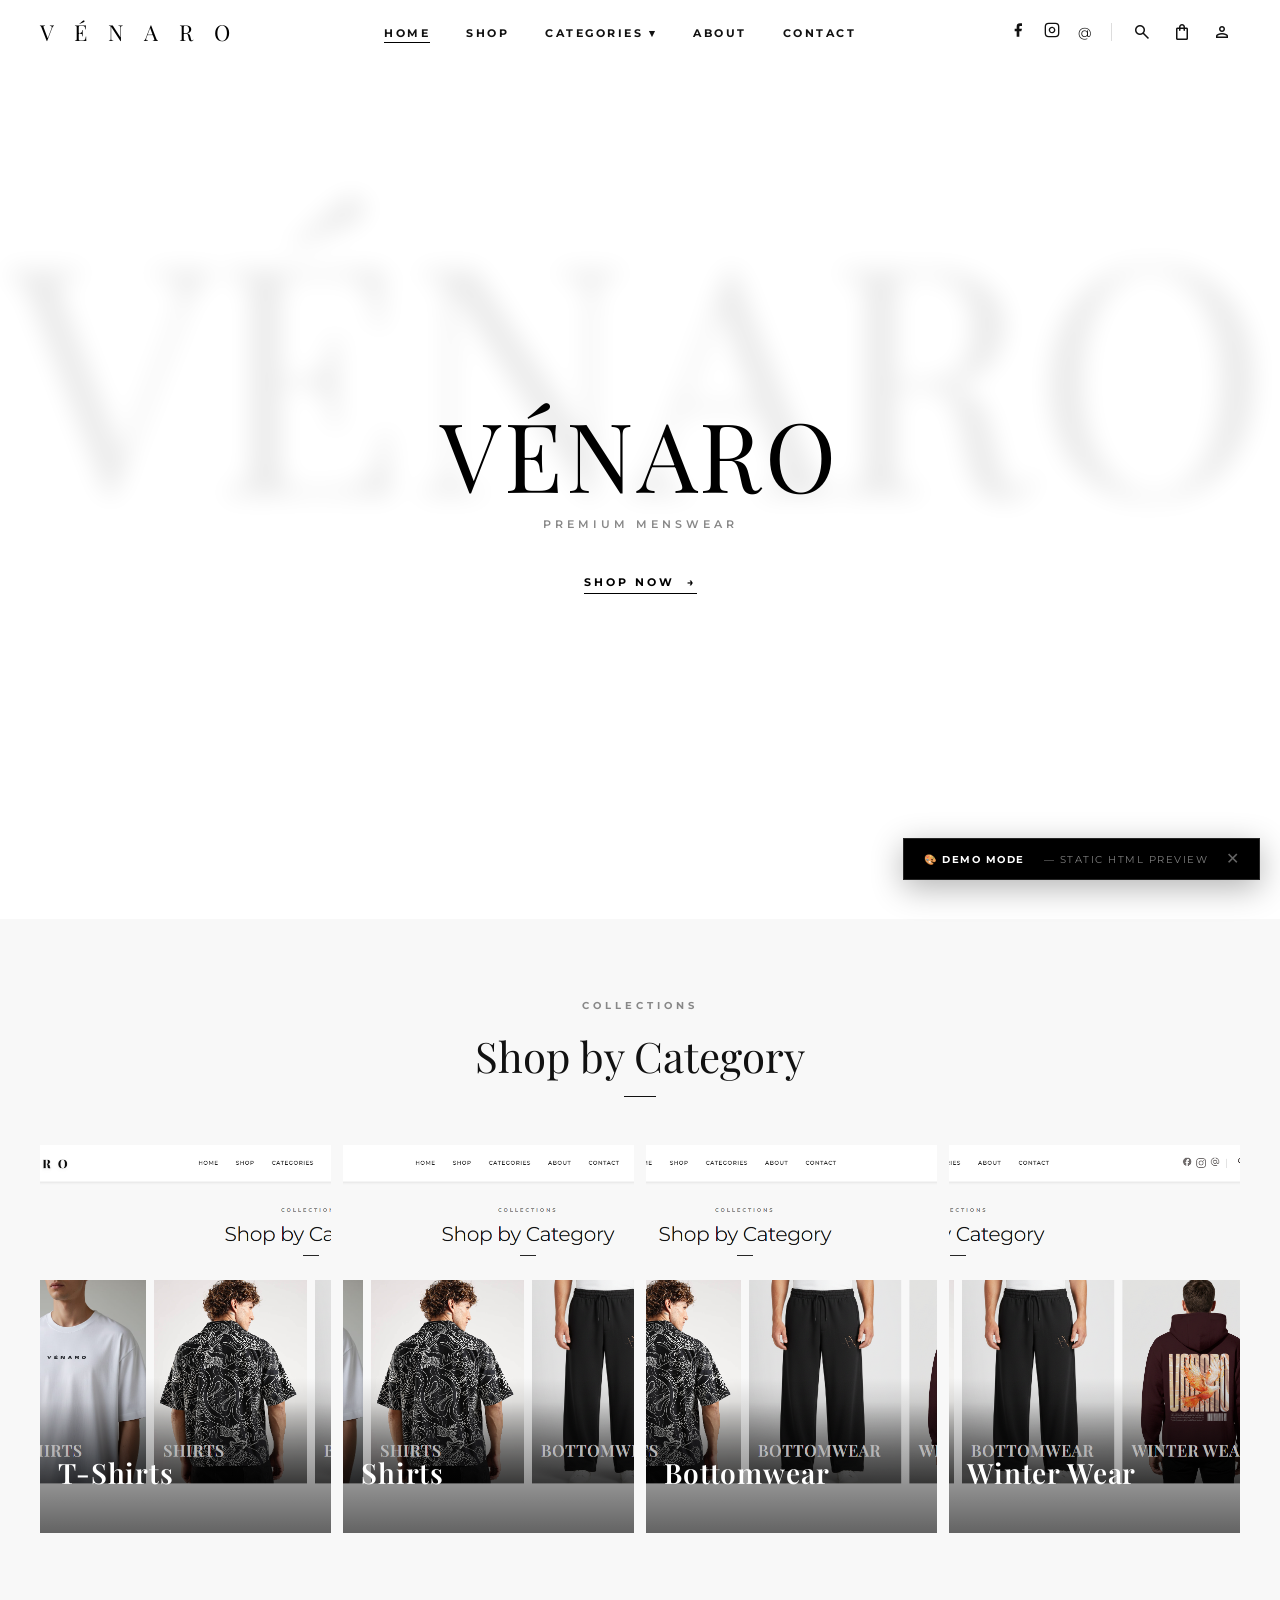
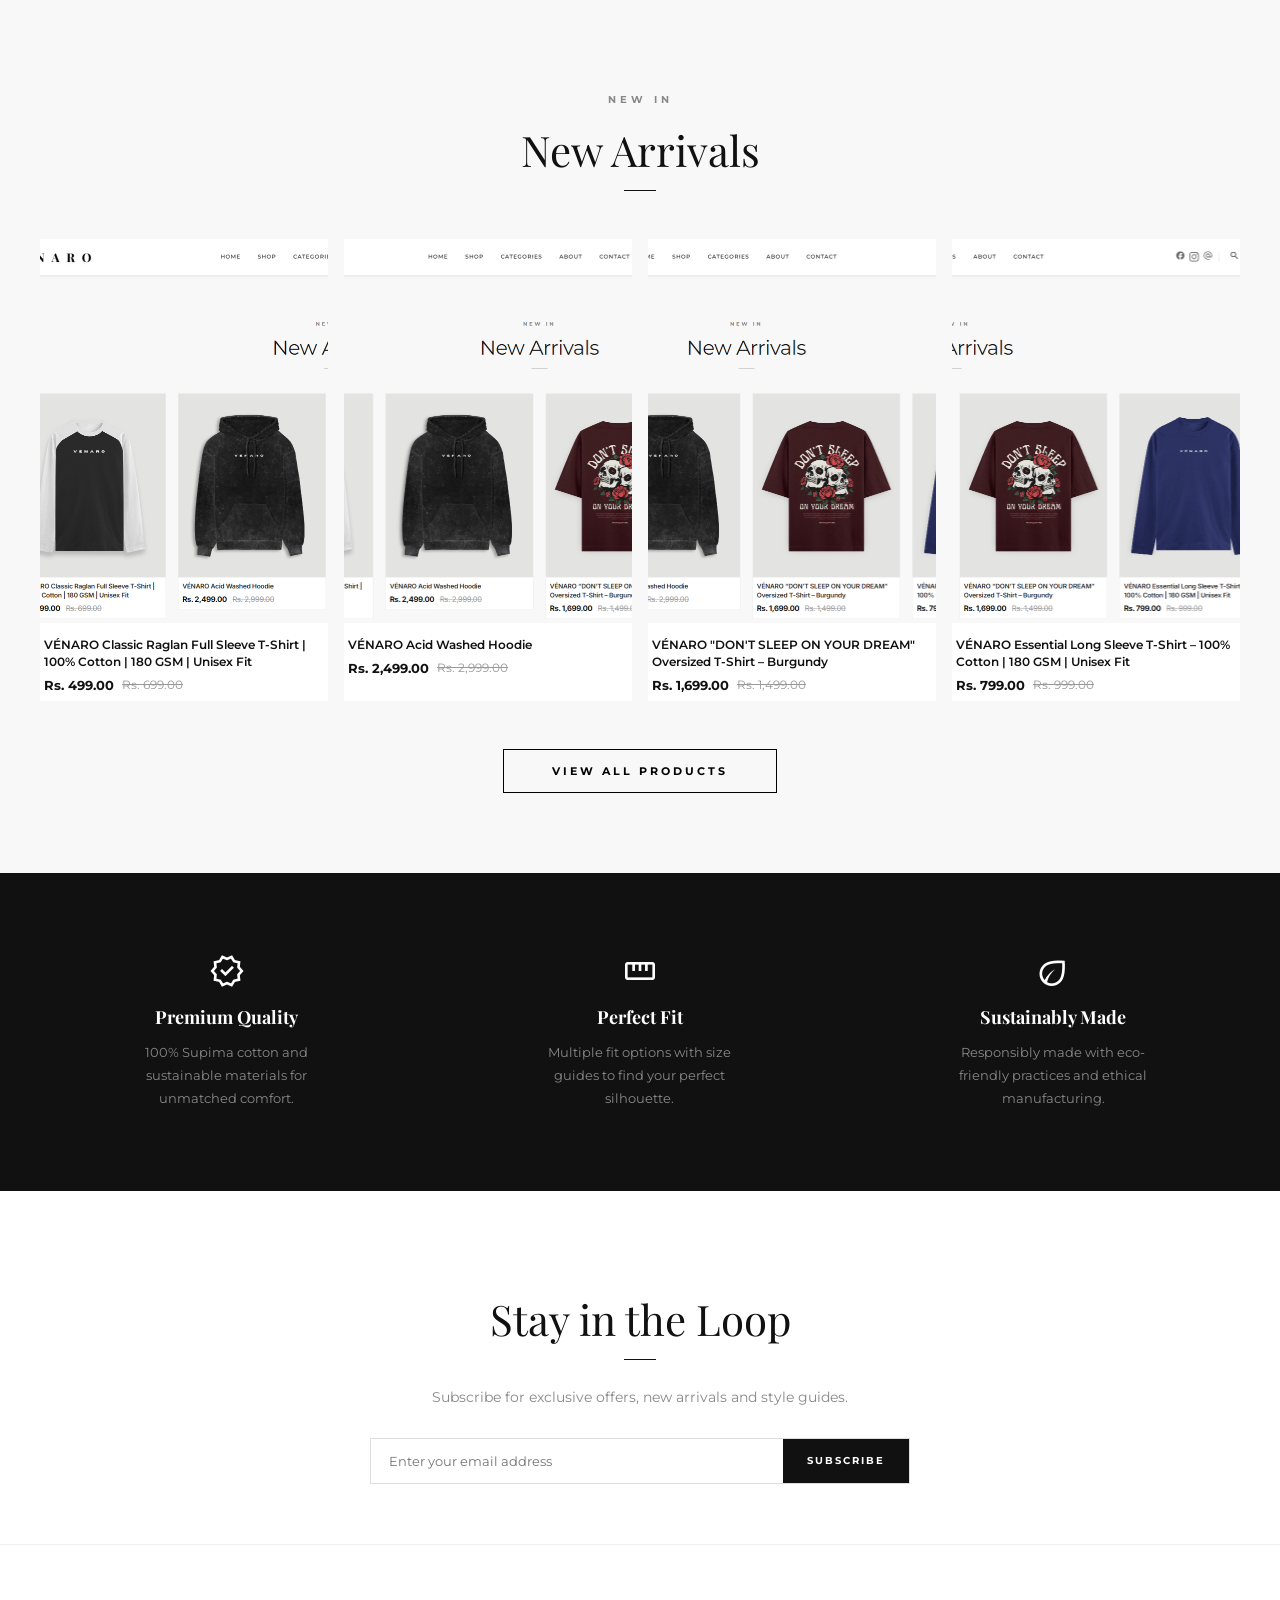
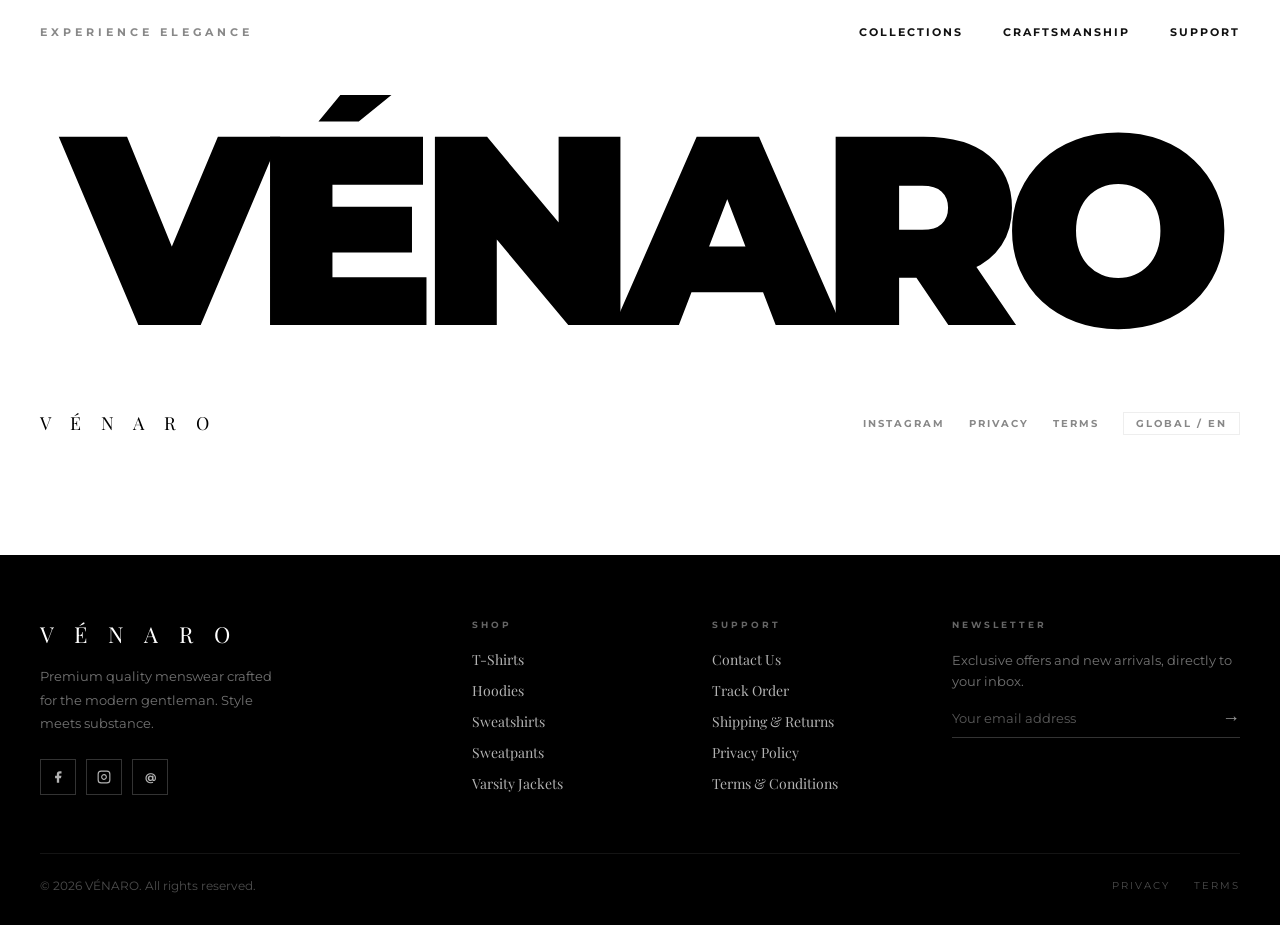
==== commit 0c69e6b2: "feat: add static HTML homepage demo (index.html)" ====
--- a/index.html
+++ b/index.html
@@ -3,365 +3,1276 @@
 <head>
     <meta charset="UTF-8">
     <meta name="viewport" content="width=device-width, initial-scale=1.0">
-    <title>VÉNARO — Premium E-Commerce Source Code</title>
-    
-    <!-- Fonts -->
-    <link href="https://fonts.googleapis.com/css2?family=Playfair+Display:ital,wght@0,400;0,600;1,400&family=Montserrat:wght@300;400;600;700;900&display=swap" rel="stylesheet">
-    <link href="https://fonts.googleapis.com/css2?family=Material+Symbols+Outlined" rel="stylesheet" />
-    
-    <!-- Link to existing styles if they exist -->
-    <link rel="stylesheet" href="assets/css/style.css">
+    <title>VÉNARO — Premium Menswear</title>
+    <meta name="description" content="VÉNARO — Premium Quality Menswear. Discover our exclusive collection of luxury clothing including t-shirts, hoodies, sweatpants, and varsity jackets.">
+
+    <!-- Google Fonts -->
+    <link rel="preconnect" href="https://fonts.googleapis.com">
+    <link rel="preconnect" href="https://fonts.gstatic.com" crossorigin>
+    <link href="https://fonts.googleapis.com/css2?family=Playfair+Display:ital,wght@0,400;0,500;0,600;0,700;1,400&family=Montserrat:wght@300;400;500;600;700;800;900&display=swap" rel="stylesheet">
+    <!-- Material Symbols -->
+    <link rel="stylesheet" href="https://fonts.googleapis.com/css2?family=Material+Symbols+Outlined:opsz,wght,FILL,GRAD@20..48,100..700,0..1,-50..200">
 
     <style>
+        /* ===== RESET & BASE ===== */
+        *, *::before, *::after { box-sizing: border-box; margin: 0; padding: 0; }
+        html { scroll-behavior: smooth; }
+        body {
+            font-family: 'Montserrat', sans-serif;
+            background: #fff;
+            color: #111;
+            overflow-x: hidden;
+        }
+
+        /* ===== CSS VARIABLES ===== */
         :root {
             --font-brand: 'Playfair Display', serif;
-            --font-main: 'Montserrat', sans-serif;
-            --color-black: #0a0a0a;
-            --color-dark: #111111;
-            --color-gray: #888888;
-            --color-light: #f8f8f8;
-            --color-white: #ffffff;
-        }
-
-        * {
-            margin: 0;
-            padding: 0;
-            box-sizing: border-box;
-        }
-
-        body {
-            font-family: var(--font-main);
-            color: var(--color-black);
-            background-color: var(--color-white);
-            -webkit-font-smoothing: antialiased;
-            overflow-x: hidden;
-        }
-
-        /* Hero Section */
-        .hero {
+            --color-black: #000;
+            --color-white: #fff;
+            --color-gray-light: #f8f8f8;
+            --color-gray-mid: #888;
+            --color-dark: #111;
+        }
+
+        /* ===== NAVBAR ===== */
+        #mainNavbar {
+            position: fixed;
+            top: 0; left: 0; right: 0;
+            z-index: 1000;
+            background: rgba(255,255,255,0.96);
+            backdrop-filter: blur(12px);
+            -webkit-backdrop-filter: blur(12px);
+            border-bottom: 1px solid rgba(0,0,0,0);
+            transition: border-color 0.3s ease, box-shadow 0.3s ease;
+            padding: 0 40px;
+            height: 64px;
+            display: flex;
+            align-items: center;
+        }
+        #mainNavbar.scrolled {
+            border-bottom-color: #eee;
+            box-shadow: 0 2px 16px rgba(0,0,0,0.06);
+        }
+        .nav-inner {
+            width: 100%;
+            display: flex;
+            align-items: center;
+            justify-content: space-between;
+        }
+        .brand-logo {
+            font-family: var(--font-brand);
+            font-size: 22px;
+            font-weight: 400;
+            letter-spacing: 8px;
+            color: #000;
+            text-decoration: none;
+            text-transform: uppercase;
+        }
+        .nav-links {
+            display: flex;
+            align-items: center;
+            gap: 36px;
+            list-style: none;
+        }
+        .nav-links a {
+            font-family: 'Montserrat', sans-serif;
+            font-size: 11px;
+            font-weight: 700;
+            letter-spacing: 2.5px;
+            text-transform: uppercase;
+            color: #111;
+            text-decoration: none;
+            transition: color 0.2s;
             position: relative;
-            height: 100vh;
-            min-height: 700px;
+        }
+        .nav-links a::after {
+            content: '';
+            position: absolute;
+            bottom: -4px; left: 0; right: 0;
+            height: 1px;
+            background: #000;
+            transform: scaleX(0);
+            transition: transform 0.3s ease;
+        }
+        .nav-links a:hover::after { transform: scaleX(1); }
+        .nav-links a.active { border-bottom: 1px solid #000; padding-bottom: 2px; }
+
+        /* Categories dropdown */
+        .has-dropdown { position: relative; }
+        .dropdown-menu {
+            display: none;
+            position: absolute;
+            top: calc(100% + 16px);
+            left: 50%;
+            transform: translateX(-50%);
+            background: #fff;
+            border: 1px solid #eee;
+            min-width: 180px;
+            padding: 8px 0;
+            list-style: none;
+            box-shadow: 0 8px 32px rgba(0,0,0,0.08);
+        }
+        .has-dropdown:hover .dropdown-menu { display: block; }
+        .dropdown-menu li a {
+            display: block;
+            padding: 9px 20px;
+            font-size: 10px;
+            letter-spacing: 1.5px;
+            color: #444;
+        }
+        .dropdown-menu li a:hover { color: #000; background: #f8f8f8; }
+        .dropdown-menu li a::after { display: none; }
+
+        .nav-actions {
+            display: flex;
+            align-items: center;
+            gap: 4px;
+        }
+        .nav-divider {
+            width: 1px; height: 18px;
+            background: #ddd;
+            margin: 0 8px;
+        }
+        .nav-icon-btn {
+            background: none; border: none;
+            cursor: pointer;
+            padding: 8px;
+            display: flex; align-items: center;
+            color: #111;
+            transition: opacity 0.2s;
+        }
+        .nav-icon-btn:hover { opacity: 0.6; }
+        .nav-icon-btn .material-symbols-outlined { font-size: 20px; }
+
+        .nav-social {
+            display: flex; align-items: center; gap: 2px;
+        }
+        .nav-social a {
+            padding: 6px 8px;
+            color: #111;
+            text-decoration: none;
+            font-size: 13px;
+            transition: opacity 0.2s;
+        }
+        .nav-social a:hover { opacity: 0.5; }
+
+        /* ===== HERO SECTION ===== */
+        .hero-section {
+            height: 95vh;
+            min-height: 600px;
+            background: #ffffff;
+            width: 100%;
             display: flex;
             align-items: center;
             justify-content: center;
-            background: var(--color-white);
+            position: relative;
             overflow: hidden;
-        }
-
+            margin-top: 64px;
+        }
         .hero-bg-text {
             position: absolute;
-            top: 50%;
-            left: 50%;
+            top: 35%; left: 50%;
             transform: translate(-50%, -50%);
+            z-index: 1;
+            pointer-events: none;
+            user-select: none;
+            width: 100%;
+            text-align: center;
             font-family: var(--font-brand);
             font-size: 25vw;
             color: #000;
-            opacity: 0.03;
-            filter: blur(10px);
+            opacity: 0.08;
+            filter: blur(12px);
             line-height: 1;
             white-space: nowrap;
-            pointer-events: none;
-            user-select: none;
-            z-index: 1;
-        }
-
+        }
         .hero-content {
+            text-align: center;
             position: relative;
             z-index: 2;
-            text-align: center;
-            padding: 0 20px;
-            max-width: 900px;
-        }
-
+        }
         .hero-title {
             font-family: var(--font-brand);
             font-size: clamp(3rem, 8vw, 6rem);
             font-weight: 400;
+            color: #000;
             letter-spacing: 4px;
-            margin-bottom: 20px;
-            animation: fadeDown 1s cubic-bezier(0.16, 1, 0.3, 1) forwards;
-        }
-
-        .hero-subtitle {
-            font-size: 0.85rem;
+            opacity: 0;
+            animation: heroFadeDown 1s cubic-bezier(0.16, 1, 0.3, 1) 0.1s forwards;
+        }
+        .hero-sub {
+            font-family: 'Montserrat', sans-serif;
+            font-size: 0.7rem;
             letter-spacing: 4px;
-            color: var(--color-gray);
+            color: #888;
             font-weight: 600;
             text-transform: uppercase;
             margin-bottom: 40px;
-            animation: fadeUp 0.8s cubic-bezier(0.16, 1, 0.3, 1) 0.3s forwards;
             opacity: 0;
-        }
-
-        .hero-description {
-            font-size: 1.1rem;
+            animation: heroFadeUp 0.8s cubic-bezier(0.16,1,0.3,1) 0.5s forwards;
+        }
+        .hero-cta-wrap {
+            opacity: 0;
+            animation: heroFadeUp 0.8s cubic-bezier(0.16,1,0.3,1) 0.8s forwards;
+        }
+        .hero-cta {
+            display: inline-block;
+            font-family: 'Montserrat', sans-serif;
+            font-size: 0.7rem;
+            letter-spacing: 3px;
+            font-weight: 700;
+            text-transform: uppercase;
+            color: #000;
+            border-bottom: 1px solid #000;
+            padding-bottom: 4px;
+            text-decoration: none;
+            transition: opacity 0.2s;
+        }
+        .hero-cta:hover { opacity: 0.6; }
+
+        @keyframes heroFadeDown {
+            from { opacity: 0; transform: translateY(-20px); }
+            to   { opacity: 1; transform: translateY(0); }
+        }
+        @keyframes heroFadeUp {
+            from { opacity: 0; transform: translateY(20px); }
+            to   { opacity: 1; transform: translateY(0); }
+        }
+
+        /* ===== SECTION TITLES ===== */
+        .section-label {
+            font-family: 'Montserrat', sans-serif;
+            font-size: 10px;
+            font-weight: 700;
+            letter-spacing: 4px;
+            color: #888;
+            text-transform: uppercase;
+            display: block;
+            margin-bottom: 16px;
+        }
+        .section-title {
+            font-family: var(--font-brand);
+            font-size: clamp(28px, 4vw, 42px);
+            font-weight: 400;
+            color: #111;
+            margin-bottom: 8px;
+        }
+        .section-title-underline {
+            display: block;
+            width: 32px;
+            height: 1px;
+            background: #111;
+            margin: 12px auto 0;
+        }
+
+        /* ===== CATEGORY SECTION ===== */
+        .categories-section {
+            padding: 80px 0;
+            background: #f8f8f8;
+        }
+        .section-header { text-align: center; margin-bottom: 48px; }
+        .container { max-width: 1400px; margin: 0 auto; padding: 0 40px; }
+        .grid-4 {
+            display: grid;
+            grid-template-columns: repeat(4, 1fr);
+            gap: 12px;
+        }
+
+        /* Category Card */
+        .v-cat-card {
+            position: relative;
+            display: block;
+            overflow: hidden;
+            text-decoration: none;
+            aspect-ratio: 3/4;
+            background: #111;
+        }
+        .v-cat-card img {
+            width: 100%; height: 100%;
+            object-fit: cover;
+            display: block;
+            transition: transform 0.85s cubic-bezier(0.16,1,0.3,1);
+        }
+        .v-cat-card:hover img { transform: scale(1.09); }
+        .v-cat-card__overlay {
+            position: absolute; inset: 0;
+            background: linear-gradient(to top, rgba(0,0,0,0.6) 0%, transparent 40%);
+            display: flex;
+            flex-direction: column;
+            justify-content: flex-end;
+            padding: 24px 18px;
+            transition: background 0.5s ease;
+        }
+        .v-cat-card:hover .v-cat-card__overlay {
+            background: linear-gradient(to top, rgba(0,0,0,0.7) 0%, transparent 50%);
+        }
+        .v-cat-card__name {
+            font-family: var(--font-brand);
+            font-size: 28px;
+            font-weight: 600;
+            color: #fff;
+            margin: 0 0 10px;
+            letter-spacing: 0.03em;
+            transform: translateY(6px);
+            transition: transform 0.45s cubic-bezier(0.16,1,0.3,1);
+        }
+        .v-cat-card:hover .v-cat-card__name { transform: translateY(0); }
+        .v-cat-card__cta {
+            font-family: 'Montserrat', sans-serif;
+            font-size: 11px;
+            font-weight: 700;
+            letter-spacing: 2.5px;
+            color: #fff;
+            text-transform: uppercase;
+            display: flex;
+            align-items: center;
+            gap: 10px;
+            opacity: 0;
+            transform: translateY(8px);
+            transition: all 0.4s cubic-bezier(0.16,1,0.3,1) 0.05s;
+        }
+        .v-cat-card__cta::after {
+            content: '';
+            display: block;
+            width: 28px; height: 1px;
+            background: #fff;
+            transition: width 0.35s ease;
+        }
+        .v-cat-card:hover .v-cat-card__cta { opacity: 1; transform: translateY(0); }
+        .v-cat-card:hover .v-cat-card__cta::after { width: 46px; }
+
+        /* ===== PRODUCTS SECTION ===== */
+        .products-section {
+            padding: 80px 0;
+            background: #f8f8f8;
+        }
+        .grid-products {
+            display: grid;
+            grid-template-columns: repeat(4, 1fr);
+            gap: 16px;
+        }
+        .product-card { background: #fff; }
+        .product-image-wrapper {
+            position: relative;
+            overflow: hidden;
+            aspect-ratio: 3/4;
+            background: #f0f0f0;
+        }
+        .product-image-wrapper img {
+            width: 100%; height: 100%;
+            object-fit: cover;
+            display: block;
+            transition: transform 0.6s cubic-bezier(0.16,1,0.3,1);
+        }
+        .product-card:hover .product-image-wrapper img { transform: scale(1.06); }
+        .product-info { padding: 14px 4px 8px; }
+        .product-name {
+            font-family: 'Montserrat', sans-serif;
+            font-size: 12px;
+            font-weight: 600;
+            color: #111;
+            margin-bottom: 6px;
+            line-height: 1.4;
+        }
+        .product-price { display: flex; align-items: center; gap: 8px; }
+        .price-current {
+            font-family: 'Montserrat', sans-serif;
+            font-size: 13px;
+            font-weight: 700;
+            color: #111;
+        }
+        .price-original {
+            font-family: 'Montserrat', sans-serif;
+            font-size: 12px;
+            color: #999;
+            text-decoration: line-through;
+        }
+
+        /* View All Button */
+        .btn-outline-dark {
+            display: inline-block;
+            font-family: 'Montserrat', sans-serif;
+            font-size: 0.7rem;
+            letter-spacing: 3px;
+            font-weight: 700;
+            text-transform: uppercase;
+            color: #000;
+            border: 1px solid #000;
+            padding: 14px 48px;
+            text-decoration: none;
+            transition: all 0.3s ease;
+            background: transparent;
+            cursor: pointer;
+        }
+        .btn-outline-dark:hover { background: #000; color: #fff; }
+
+        /* ===== BRAND VALUES ===== */
+        .values-section {
+            padding: 80px 0;
+            background: #111;
+        }
+        .values-grid {
+            display: grid;
+            grid-template-columns: repeat(3, 1fr);
+            gap: 40px;
+            text-align: center;
+        }
+        .value-item .material-symbols-outlined {
+            font-size: 36px;
+            color: #fff;
+            display: block;
+            margin-bottom: 16px;
+        }
+        .value-title {
+            font-family: var(--font-brand);
+            font-size: 18px;
+            color: #fff;
+            margin-bottom: 12px;
+        }
+        .value-desc {
+            color: rgba(255,255,255,0.5);
+            font-size: 13px;
             line-height: 1.8;
-            color: #444;
-            margin-bottom: 50px;
-            max-width: 600px;
-            margin-left: auto;
-            margin-right: auto;
-            animation: fadeUp 0.8s cubic-bezier(0.16, 1, 0.3, 1) 0.5s forwards;
-            opacity: 0;
-        }
-
-        .cta-group {
-            display: flex;
-            gap: 20px;
-            justify-content: center;
-            animation: fadeUp 0.8s cubic-bezier(0.16, 1, 0.3, 1) 0.7s forwards;
-            opacity: 0;
-        }
-
-        .btn {
-            display: inline-block;
-            padding: 16px 40px;
-            font-family: var(--font-main);
-            font-size: 0.75rem;
+            max-width: 220px;
+            margin: 0 auto;
+        }
+
+        /* ===== NEWSLETTER ===== */
+        .newsletter-section {
+            padding: 100px 0 60px;
+            background: #fff;
+        }
+        .newsletter-inner {
+            max-width: 540px;
+            margin: 0 auto;
+            text-align: center;
+        }
+        .newsletter-sub {
+            color: #888;
+            font-size: 14px;
+            margin-bottom: 32px;
+        }
+        .newsletter-form {
+            display: flex;
+            border: 1px solid #ddd;
+        }
+        .newsletter-form input[type="email"] {
+            flex: 1;
+            border: none;
+            outline: none;
+            padding: 14px 18px;
+            font-size: 13px;
+            font-family: 'Montserrat', sans-serif;
+            background: #fff;
+        }
+        .newsletter-form button {
+            background: #111;
+            color: #fff;
+            border: none;
+            padding: 14px 24px;
+            font-family: 'Montserrat', sans-serif;
+            font-size: 10px;
             letter-spacing: 2px;
             font-weight: 700;
-            text-transform: uppercase;
-            text-decoration: none;
-            transition: all 0.3s ease;
             cursor: pointer;
-        }
-
-        .btn-dark {
-            background: var(--color-black);
-            color: var(--color-white);
-            border: 1px solid var(--color-black);
-        }
-
-        .btn-dark:hover {
-            background: transparent;
-            color: var(--color-black);
-        }
-
-        .btn-outline {
-            background: transparent;
-            color: var(--color-black);
-            border: 1px solid rgba(0,0,0,0.2);
-        }
-
-        .btn-outline:hover {
-            border-color: var(--color-black);
-        }
-
-        /* Features Section */
-        .features {
-            padding: 120px 20px;
-            background: var(--color-light);
-        }
-
-        .section-header {
-            text-align: center;
-            margin-bottom: 80px;
-        }
-
-        .section-label {
-            font-size: 0.7rem;
+            white-space: nowrap;
+            transition: background 0.3s;
+        }
+        .newsletter-form button:hover { background: #333; }
+
+        /* ===== GRAND BRAND SHOWCASE ===== */
+        .grand-section {
+            padding: 80px 0 120px;
+            background: #fff;
+            overflow: hidden;
+            border-top: 1px solid #f1f1f1;
+        }
+        .grand-top-row {
+            display: flex;
+            align-items: center;
+            justify-content: space-between;
+            margin-bottom: 40px;
+            padding-bottom: 16px;
+        }
+        .grand-top-label {
+            font-family: 'Montserrat', sans-serif;
+            font-size: 11px;
             font-weight: 700;
             letter-spacing: 4px;
-            color: var(--color-gray);
+            color: #888;
             text-transform: uppercase;
+        }
+        .grand-top-links {
+            display: flex;
+            gap: 40px;
+        }
+        .grand-top-links a {
+            text-decoration: none;
+            color: #111;
+            font-family: 'Montserrat', sans-serif;
+            font-size: 11px;
+            font-weight: 700;
+            letter-spacing: 2px;
+            text-transform: uppercase;
+            transition: opacity 0.2s;
+        }
+        .grand-top-links a:hover { opacity: 0.5; }
+        .grand-title-wrap { text-align: center; padding: 20px 0; overflow: hidden; }
+        .grand-title {
+            font-family: 'Montserrat', sans-serif;
+            font-size: 21vw;
+            font-weight: 900;
+            color: #000;
+            line-height: 0.85;
+            letter-spacing: -0.06em;
+            user-select: none;
+            transition: transform 0.6s cubic-bezier(0.16,1,0.3,1);
+            display: block;
+        }
+        .grand-title:hover { transform: scale(1.02); }
+        .grand-bottom-row {
+            display: flex;
+            align-items: center;
+            justify-content: space-between;
+            margin-top: 48px;
+            flex-wrap: wrap;
+            gap: 20px;
+        }
+        .grand-bottom-brand {
+            font-family: var(--font-brand);
+            font-size: 18px;
+            letter-spacing: 8px;
+            color: #000;
+        }
+        .grand-bottom-links {
+            display: flex;
+            align-items: center;
+            gap: 24px;
+            flex-wrap: wrap;
+        }
+        .grand-bottom-links a {
+            text-decoration: none;
+            color: #888;
+            font-family: 'Montserrat', sans-serif;
+            font-size: 10px;
+            font-weight: 700;
+            letter-spacing: 2px;
+            text-transform: uppercase;
+            transition: color 0.2s;
+        }
+        .grand-bottom-links a:hover { color: #111; }
+        .grand-bottom-links .lang-btn {
+            border: 1px solid #eee;
+            padding: 4px 12px;
+        }
+
+        /* ===== FOOTER ===== */
+        footer {
+            background: #000;
+            color: #fff;
+            padding: 64px 40px 32px;
+        }
+        .footer-grid {
+            display: grid;
+            grid-template-columns: 2fr 1fr 1fr 1.5fr;
+            gap: 48px;
+            margin-bottom: 48px;
+        }
+        .footer-brand-name {
+            font-family: var(--font-brand);
+            font-size: 22px;
+            letter-spacing: 8px;
+            color: #fff;
             margin-bottom: 16px;
             display: block;
         }
-
-        .section-title {
+        .footer-brand-desc {
+            color: rgba(255,255,255,0.45);
+            font-size: 13px;
+            line-height: 1.8;
+            margin-bottom: 24px;
+            max-width: 240px;
+        }
+        .footer-socials { display: flex; gap: 10px; }
+        .footer-socials a {
+            width: 36px; height: 36px;
+            border: 1px solid rgba(255,255,255,0.2);
+            display: flex; align-items: center; justify-content: center;
+            color: rgba(255,255,255,0.7);
+            text-decoration: none;
+            font-size: 13px;
+            transition: all 0.2s;
+        }
+        .footer-socials a:hover { border-color: #fff; color: #fff; }
+        .footer-col-title {
+            font-family: 'Montserrat', sans-serif;
+            font-size: 9px;
+            font-weight: 700;
+            letter-spacing: 3px;
+            text-transform: uppercase;
+            color: rgba(255,255,255,0.4);
+            margin-bottom: 20px;
+        }
+        .footer-links { list-style: none; }
+        .footer-links li { margin-bottom: 12px; }
+        .footer-links a {
+            text-decoration: none;
+            color: rgba(255,255,255,0.7);
             font-family: var(--font-brand);
-            font-size: 2.5rem;
-            font-weight: 400;
-        }
-
-        .features-grid {
-            display: grid;
-            grid-template-columns: repeat(auto-fit, minmax(280px, 1fr));
-            gap: 40px;
-            max-width: 1200px;
-            margin: 0 auto;
-        }
-
-        .feature-card {
-            background: var(--color-white);
-            padding: 50px 30px;
-            text-align: center;
-            border: 1px solid rgba(0,0,0,0.05);
-            transition: transform 0.3s ease;
-        }
-
-        .feature-card:hover {
-            transform: translateY(-5px);
-        }
-
-        .feature-icon {
-            font-size: 40px;
-            color: var(--color-black);
-            margin-bottom: 24px;
-        }
-
-        .feature-title {
+            font-size: 14px;
+            transition: color 0.2s;
+        }
+        .footer-links a:hover { color: #fff; }
+        .footer-newsletter-sub {
+            color: rgba(255,255,255,0.45);
+            font-size: 13px;
+            line-height: 1.6;
+            margin-bottom: 16px;
+        }
+        .footer-email-row {
+            display: flex;
+            align-items: center;
+            border-bottom: 1px solid rgba(255,255,255,0.2);
+            padding-bottom: 8px;
+        }
+        .footer-email-row input {
+            flex: 1;
+            background: none;
+            border: none;
+            outline: none;
+            color: #fff;
+            font-size: 13px;
+            font-family: 'Montserrat', sans-serif;
+            placeholder-color: rgba(255,255,255,0.3);
+        }
+        .footer-email-row input::placeholder { color: rgba(255,255,255,0.35); }
+        .footer-email-row button {
+            background: none; border: none;
+            color: rgba(255,255,255,0.6);
+            cursor: pointer;
+            font-size: 18px;
+            transition: color 0.2s;
+        }
+        .footer-email-row button:hover { color: #fff; }
+        .footer-bottom {
+            display: flex;
+            align-items: center;
+            justify-content: space-between;
+            border-top: 1px solid rgba(255,255,255,0.08);
+            padding-top: 24px;
+        }
+        .footer-copy {
+            color: rgba(255,255,255,0.3);
+            font-size: 12px;
+        }
+        .footer-bottom-links {
+            display: flex; gap: 24px;
+        }
+        .footer-bottom-links a {
+            text-decoration: none;
+            color: rgba(255,255,255,0.3);
+            font-family: 'Montserrat', sans-serif;
+            font-size: 10px;
+            letter-spacing: 2px;
+            text-transform: uppercase;
+            transition: color 0.2s;
+        }
+        .footer-bottom-links a:hover { color: rgba(255,255,255,0.8); }
+
+        /* ===== DEMO BANNER ===== */
+        .demo-banner {
+            position: fixed;
+            bottom: 20px;
+            right: 20px;
+            background: #000;
+            color: #fff;
+            padding: 12px 20px;
+            font-family: 'Montserrat', sans-serif;
+            font-size: 10px;
+            letter-spacing: 1.5px;
+            font-weight: 700;
+            text-transform: uppercase;
+            z-index: 9999;
+            border: 1px solid rgba(255,255,255,0.15);
+            display: flex;
+            align-items: center;
+            gap: 10px;
+            box-shadow: 0 8px 32px rgba(0,0,0,0.3);
+            animation: slideUp 0.8s cubic-bezier(0.16,1,0.3,1) 1.5s both;
+        }
+        .demo-banner span { color: rgba(255,255,255,0.5); font-weight: 400; }
+        @keyframes slideUp {
+            from { opacity: 0; transform: translateY(20px); }
+            to   { opacity: 1; transform: translateY(0); }
+        }
+        .demo-close {
+            background: none; border: none;
+            color: rgba(255,255,255,0.4);
+            cursor: pointer; font-size: 16px; line-height: 1;
+            margin-left: 8px; padding: 0;
+            transition: color 0.2s;
+        }
+        .demo-close:hover { color: #fff; }
+
+        /* ===== SEARCH MODAL ===== */
+        .search-overlay {
+            display: none;
+            position: fixed; inset: 0;
+            z-index: 2000;
+            background: rgba(255,255,255,0.97);
+            backdrop-filter: blur(8px);
+            align-items: center;
+            justify-content: center;
+        }
+        .search-overlay.open { display: flex; }
+        .search-box {
+            width: 100%;
+            max-width: 600px;
+            padding: 0 24px;
+        }
+        .search-input-row {
+            display: flex;
+            border-bottom: 2px solid #000;
+            padding-bottom: 8px;
+        }
+        .search-input-row input {
+            flex: 1;
+            border: none; outline: none;
             font-family: var(--font-brand);
-            font-size: 1.2rem;
-            margin-bottom: 15px;
-        }
-
-        .feature-desc {
-            font-size: 0.9rem;
-            color: var(--color-gray);
-            line-height: 1.6;
-        }
-
-        /* Banner Section */
-        .cta-banner {
-            background: var(--color-dark);
-            color: var(--color-white);
-            padding: 100px 20px;
-            text-align: center;
-        }
-
-        .cta-banner h2 {
+            font-size: 28px;
+            color: #111;
+            background: transparent;
+        }
+        .search-input-row input::placeholder { color: #ccc; }
+        .search-input-row button {
+            background: none; border: none;
+            cursor: pointer; color: #111;
+            font-size: 28px;
+        }
+        .search-close {
+            position: absolute;
+            top: 24px; right: 32px;
+            background: none; border: none;
+            font-size: 28px; cursor: pointer;
+            color: #666;
+        }
+
+        /* ===== MOBILE NAV ===== */
+        .hamburger {
+            display: none;
+            background: none; border: none;
+            cursor: pointer; padding: 8px;
+        }
+        .hamburger span {
+            display: block; width: 22px; height: 1.5px;
+            background: #000; margin: 5px 0;
+            transition: transform 0.3s, opacity 0.3s;
+        }
+
+        /* ===== ANIMATIONS ===== */
+        .reveal {
+            opacity: 0;
+            transform: translateY(40px);
+            transition: opacity 0.7s ease, transform 0.7s ease;
+        }
+        .reveal.visible {
+            opacity: 1;
+            transform: translateY(0);
+        }
+        .reveal-delay-1 { transition-delay: 0.1s; }
+        .reveal-delay-2 { transition-delay: 0.2s; }
+        .reveal-delay-3 { transition-delay: 0.3s; }
+
+        /* ===== RESPONSIVE ===== */
+        @media (max-width: 1024px) {
+            .grid-4 { grid-template-columns: repeat(2, 1fr); }
+            .grid-products { grid-template-columns: repeat(2, 1fr); }
+            .footer-grid { grid-template-columns: 1fr 1fr; }
+        }
+        @media (max-width: 768px) {
+            #mainNavbar { padding: 0 20px; }
+            .container { padding: 0 20px; }
+            .nav-links { display: none; }
+            .nav-social { display: none; }
+            .hamburger { display: block; }
+            .hero-bg-text { font-size: 40vw; }
+            .grand-title { font-size: 24vw !important; letter-spacing: -0.04em !important; }
+            .values-grid { grid-template-columns: 1fr; }
+            .grand-top-row { flex-direction: column; align-items: flex-start; gap: 12px; }
+            .grand-top-links { gap: 20px; }
+            .footer-grid { grid-template-columns: 1fr; }
+            .grand-bottom-row { flex-direction: column; }
+            footer { padding: 48px 20px 24px; }
+        }
+
+        /* Mobile nav overlay */
+        .mobile-nav {
+            display: none;
+            position: fixed; inset: 0;
+            background: #fff;
+            z-index: 1100;
+            flex-direction: column;
+            padding: 80px 32px 32px;
+            gap: 8px;
+        }
+        .mobile-nav.open { display: flex; }
+        .mobile-nav-close {
+            position: absolute;
+            top: 20px; right: 20px;
+            background: none; border: none;
+            font-size: 28px; cursor: pointer; color: #111;
+        }
+        .mobile-nav a {
             font-family: var(--font-brand);
-            font-size: 3rem;
-            margin-bottom: 20px;
-        }
-
-        .cta-banner p {
-            color: rgba(255,255,255,0.7);
-            margin-bottom: 40px;
-            font-size: 1.1rem;
-        }
-
-        .cta-banner .btn-light {
-            background: var(--color-white);
-            color: var(--color-black);
-            border: 1px solid var(--color-white);
-        }
-        
-        .cta-banner .btn-light:hover {
-            background: transparent;
-            color: var(--color-white);
-        }
-
-        /* Footer */
-        footer {
-            padding: 60px 20px;
-            text-align: center;
-            border-top: 1px solid rgba(0,0,0,0.05);
-        }
-
-        .footer-brand {
-            font-family: var(--font-brand);
-            font-size: 1.5rem;
-            letter-spacing: 2px;
-            margin-bottom: 20px;
-        }
-
-        .footer-links {
-            display: flex;
-            gap: 20px;
-            justify-content: center;
-            margin-bottom: 30px;
-        }
-
-        .footer-links a {
-            color: var(--color-gray);
+            font-size: 28px;
+            font-weight: 500;
+            color: #111;
             text-decoration: none;
-            font-size: 0.8rem;
-            text-transform: uppercase;
-            letter-spacing: 1px;
-            transition: color 0.3s ease;
-        }
-
-        .footer-links a:hover {
-            color: var(--color-black);
-        }
-
-        .copyright {
-            font-size: 0.8rem;
-            color: var(--color-gray);
-        }
-
-        /* Animations */
-        @keyframes fadeDown {
-            from { opacity: 0; transform: translateY(-30px); }
-            to { opacity: 1; transform: translateY(0); }
-        }
-
-        @keyframes fadeUp {
-            from { opacity: 0; transform: translateY(30px); }
-            to { opacity: 1; transform: translateY(0); }
-        }
-
-        @media (max-width: 768px) {
-            .hero-title { font-size: 3rem; }
-            .cta-group { flex-direction: column; }
-            .cta-banner h2 { font-size: 2rem; }
-        }
+            padding: 8px 0;
+            border-bottom: 1px solid #f0f0f0;
+            display: block;
+            transition: opacity 0.2s;
+        }
+        .mobile-nav a:hover { opacity: 0.5; }
     </style>
 </head>
 <body>
 
-    <!-- Hero Section -->
-    <section class="hero">
-        <div class="hero-bg-text">VÉNARO</div>
-        <div class="hero-content">
-            <h1 class="hero-title">VÉNARO</h1>
-            <p class="hero-subtitle">Premium E-Commerce Source Code</p>
-            <p class="hero-description">
-                A masterpiece in full-stack web engineering. Built with PHP 8.2 & MySQL 8.0 for the modern luxury market. This repository contains the public showcase. The fully functional source code is available for purchase.
-            </p>
-            <div class="cta-group">
-                <a href="mailto:your-email@example.com?subject=Inquiry: Venaro Source Code" class="btn btn-dark">Buy Full App</a>
-                <a href="admin/index.html" class="btn btn-outline">View Admin Demo</a>
+<!-- ===== NAVBAR ===== -->
+<nav id="mainNavbar">
+    <div class="nav-inner">
+        <!-- Brand -->
+        <a href="#" class="brand-logo">V É N A R O</a>
+
+        <!-- Desktop Nav Links -->
+        <ul class="nav-links">
+            <li><a href="#" class="active">Home</a></li>
+            <li><a href="#">Shop</a></li>
+            <li class="has-dropdown">
+                <a href="#">Categories ▾</a>
+                <ul class="dropdown-menu">
+                    <li><a href="#">T-Shirts</a></li>
+                    <li><a href="#">Shirts</a></li>
+                    <li><a href="#">Hoodies</a></li>
+                    <li><a href="#">Sweatshirts</a></li>
+                    <li><a href="#">Sweatpants</a></li>
+                    <li><a href="#">Bottomwear</a></li>
+                    <li><a href="#">Varsity Jackets</a></li>
+                    <li><a href="#">Winter Wear</a></li>
+                </ul>
+            </li>
+            <li><a href="#">About</a></li>
+            <li><a href="#">Contact</a></li>
+        </ul>
+
+        <!-- Actions -->
+        <div class="nav-actions">
+            <!-- Socials -->
+            <div class="nav-social">
+                <a href="https://facebook.com" target="_blank" title="Facebook">
+                    <svg width="16" height="16" fill="currentColor" viewBox="0 0 24 24"><path d="M18 2h-3a5 5 0 00-5 5v3H7v4h3v8h4v-8h3l1-4h-4V7a1 1 0 011-1h3z"/></svg>
+                </a>
+                <a href="https://instagram.com" target="_blank" title="Instagram">
+                    <svg width="16" height="16" fill="none" stroke="currentColor" stroke-width="2" viewBox="0 0 24 24"><rect x="2" y="2" width="20" height="20" rx="5" ry="5"/><path d="M16 11.37A4 4 0 1112.63 8 4 4 0 0116 11.37z"/><line x1="17.5" y1="6.5" x2="17.51" y2="6.5"/></svg>
+                </a>
+                <a href="mailto:venaro@gmail.com" title="Email">@</a>
             </div>
-        </div>
-    </section>
-
-    <!-- Features Section -->
-    <section class="features">
-        <div class="section-header">
-            <span class="section-label">Architecture</span>
-            <h2 class="section-title">Engineered to Perfection</h2>
-        </div>
-        <div class="features-grid">
-            <div class="feature-card">
-                <span class="material-symbols-outlined feature-icon">bolt</span>
-                <h3 class="feature-title">Zero-Latency Search</h3>
-                <p class="feature-desc">Asynchronous fetch API communicating via JSON endpoints to deliver sub-100ms product suggestions.</p>
+            <div class="nav-divider"></div>
+            <button class="nav-icon-btn" id="searchToggle" title="Search">
+                <span class="material-symbols-outlined">search</span>
+            </button>
+            <button class="nav-icon-btn" title="Cart">
+                <span class="material-symbols-outlined">shopping_bag</span>
+            </button>
+            <button class="nav-icon-btn" title="Account">
+                <span class="material-symbols-outlined">person</span>
+            </button>
+            <!-- Hamburger (mobile) -->
+            <button class="hamburger" id="hamburger" aria-label="Menu">
+                <span></span><span></span><span></span>
+            </button>
+        </div>
+    </div>
+</nav>
+
+<!-- Mobile Nav -->
+<div class="mobile-nav" id="mobileNav">
+    <button class="mobile-nav-close" id="mobileNavClose">✕</button>
+    <a href="#">Home</a>
+    <a href="#">Shop</a>
+    <a href="#">T-Shirts</a>
+    <a href="#">Shirts</a>
+    <a href="#">Hoodies</a>
+    <a href="#">Sweatpants</a>
+    <a href="#">Varsity Jackets</a>
+    <a href="#">About</a>
+    <a href="#">Contact</a>
+</div>
+
+<!-- Search Modal -->
+<div class="search-overlay" id="searchOverlay">
+    <button class="search-close" id="searchClose">✕</button>
+    <div class="search-box">
+        <div class="search-input-row">
+            <input type="text" placeholder="Search products..." autofocus id="searchInput">
+            <button type="submit">→</button>
+        </div>
+    </div>
+</div>
+
+<!-- ===== HERO SECTION ===== -->
+<section class="hero-section">
+    <div class="hero-bg-text">VÉNARO</div>
+    <div class="hero-content">
+        <h1 class="hero-title">VÉNARO</h1>
+        <p class="hero-sub">Premium Menswear</p>
+        <div class="hero-cta-wrap">
+            <a href="#shop" class="hero-cta">SHOP NOW &nbsp;→</a>
+        </div>
+    </div>
+</section>
+
+<!-- ===== SHOP BY CATEGORY ===== -->
+<section class="categories-section" id="shop">
+    <div class="container">
+        <div class="section-header reveal">
+            <span class="section-label">Collections</span>
+            <h2 class="section-title">Shop by Category</h2>
+            <span class="section-title-underline"></span>
+        </div>
+
+        <div class="grid-4">
+            <!-- T-Shirts -->
+            <a href="#" class="v-cat-card reveal">
+                <img src="docs/screenshots/category page.png"
+                     alt="T-Shirts"
+                     style="object-position: 18% center;">
+                <div class="v-cat-card__overlay">
+                    <h3 class="v-cat-card__name">T-Shirts</h3>
+                    <span class="v-cat-card__cta">Shop Now</span>
+                </div>
+            </a>
+            <!-- Shirts -->
+            <a href="#" class="v-cat-card reveal reveal-delay-1">
+                <img src="docs/screenshots/category page.png"
+                     alt="Shirts"
+                     style="object-position: 40% center;">
+                <div class="v-cat-card__overlay">
+                    <h3 class="v-cat-card__name">Shirts</h3>
+                    <span class="v-cat-card__cta">Shop Now</span>
+                </div>
+            </a>
+            <!-- Bottomwear -->
+            <a href="#" class="v-cat-card reveal reveal-delay-2">
+                <img src="docs/screenshots/category page.png"
+                     alt="Bottomwear"
+                     style="object-position: 62% center;">
+                <div class="v-cat-card__overlay">
+                    <h3 class="v-cat-card__name">Bottomwear</h3>
+                    <span class="v-cat-card__cta">Shop Now</span>
+                </div>
+            </a>
+            <!-- Winter Wear -->
+            <a href="#" class="v-cat-card reveal reveal-delay-3">
+                <img src="docs/screenshots/category page.png"
+                     alt="Winter Wear"
+                     style="object-position: 85% center;">
+                <div class="v-cat-card__overlay">
+                    <h3 class="v-cat-card__name">Winter Wear</h3>
+                    <span class="v-cat-card__cta">Shop Now</span>
+                </div>
+            </a>
+        </div>
+    </div>
+</section>
+
+<!-- ===== NEW ARRIVALS ===== -->
+<section class="products-section">
+    <div class="container">
+        <div class="section-header reveal">
+            <span class="section-label">New In</span>
+            <h2 class="section-title">New Arrivals</h2>
+            <span class="section-title-underline"></span>
+        </div>
+
+        <div class="grid-products">
+            <!-- Product 1 -->
+            <div class="product-card reveal">
+                <div class="product-image-wrapper">
+                    <img src="docs/screenshots/new arrival page.png"
+                         alt="VÉNARO Classic Raglan Full Sleeve T-Shirt"
+                         style="object-position: 12% center;">
+                </div>
+                <div class="product-info">
+                    <h5 class="product-name">VÉNARO Classic Raglan Full Sleeve T-Shirt | 100% Cotton | 180 GSM | Unisex Fit</h5>
+                    <div class="product-price">
+                        <span class="price-current">Rs. 499.00</span>
+                        <span class="price-original">Rs. 699.00</span>
+                    </div>
+                </div>
             </div>
-            <div class="feature-card">
-                <span class="material-symbols-outlined feature-icon">security</span>
-                <h3 class="feature-title">Iron-Clad Security</h3>
-                <p class="feature-desc">Fortified with PDO Prepared Statements, Bcrypt password hashing, and strict XSS/CSRF protections.</p>
+            <!-- Product 2 -->
+            <div class="product-card reveal reveal-delay-1">
+                <div class="product-image-wrapper">
+                    <img src="docs/screenshots/new arrival page.png"
+                         alt="VÉNARO Acid Washed Hoodie"
+                         style="object-position: 37% center;">
+                </div>
+                <div class="product-info">
+                    <h5 class="product-name">VÉNARO Acid Washed Hoodie</h5>
+                    <div class="product-price">
+                        <span class="price-current">Rs. 2,499.00</span>
+                        <span class="price-original">Rs. 2,999.00</span>
+                    </div>
+                </div>
             </div>
-            <div class="feature-card">
-                <span class="material-symbols-outlined feature-icon">shopping_bag</span>
-                <h3 class="feature-title">Dynamic Engine</h3>
-                <p class="feature-desc">Session-persistent cart, dynamic coupon logic, asynchronous reviews, and an adaptive CSS layout matrix.</p>
+            <!-- Product 3 -->
+            <div class="product-card reveal reveal-delay-2">
+                <div class="product-image-wrapper">
+                    <img src="docs/screenshots/new arrival page.png"
+                         alt="VÉNARO Don't Sleep Oversized T-Shirt"
+                         style="object-position: 62% center;">
+                </div>
+                <div class="product-info">
+                    <h5 class="product-name">VÉNARO "DON'T SLEEP ON YOUR DREAM" Oversized T-Shirt – Burgundy</h5>
+                    <div class="product-price">
+                        <span class="price-current">Rs. 1,699.00</span>
+                        <span class="price-original">Rs. 1,499.00</span>
+                    </div>
+                </div>
             </div>
-        </div>
-    </section>
-
-    <!-- Call to Action Banner -->
-    <section class="cta-banner">
-        <h2>Ready to Launch Your Premium Brand?</h2>
-        <p>Acquire the full source code today and save months of development time.</p>
-        <a href="mailto:your-email@example.com?subject=Inquiry: Venaro Source Code" class="btn btn-light">Get The Code Now</a>
-    </section>
-
-    <!-- Footer -->
-    <footer>
-        <div class="footer-brand">VÉNARO</div>
-        <div class="footer-links">
-            <a href="admin/index.html">Admin Panel</a>
-            <a href="mailto:your-email@example.com">Contact Developer</a>
-        </div>
-        <p class="copyright">&copy; 2025 VÉNARO Premium E-Commerce. All Rights Reserved.</p>
-    </footer>
-
-    <!-- Link to custom JS -->
-    <script src="assets/js/main.js"></script>
+            <!-- Product 4 -->
+            <div class="product-card reveal reveal-delay-3">
+                <div class="product-image-wrapper">
+                    <img src="docs/screenshots/new arrival page.png"
+                         alt="VÉNARO Essential Long Sleeve T-Shirt"
+                         style="object-position: 87% center;">
+                </div>
+                <div class="product-info">
+                    <h5 class="product-name">VÉNARO Essential Long Sleeve T-Shirt – 100% Cotton | 180 GSM | Unisex Fit</h5>
+                    <div class="product-price">
+                        <span class="price-current">Rs. 799.00</span>
+                        <span class="price-original">Rs. 999.00</span>
+                    </div>
+                </div>
+            </div>
+        </div>
+
+        <div style="text-align:center; margin-top: 48px;" class="reveal">
+            <a href="#" class="btn-outline-dark">VIEW ALL PRODUCTS</a>
+        </div>
+    </div>
+</section>
+
+<!-- ===== BRAND VALUES ===== -->
+<section class="values-section">
+    <div class="container">
+        <div class="values-grid">
+            <div class="value-item reveal">
+                <span class="material-symbols-outlined">verified</span>
+                <h5 class="value-title">Premium Quality</h5>
+                <p class="value-desc">100% Supima cotton and sustainable materials for unmatched comfort.</p>
+            </div>
+            <div class="value-item reveal reveal-delay-1">
+                <span class="material-symbols-outlined">straighten</span>
+                <h5 class="value-title">Perfect Fit</h5>
+                <p class="value-desc">Multiple fit options with size guides to find your perfect silhouette.</p>
+            </div>
+            <div class="value-item reveal reveal-delay-2">
+                <span class="material-symbols-outlined">eco</span>
+                <h5 class="value-title">Sustainably Made</h5>
+                <p class="value-desc">Responsibly made with eco-friendly practices and ethical manufacturing.</p>
+            </div>
+        </div>
+    </div>
+</section>
+
+<!-- ===== NEWSLETTER ===== -->
+<section class="newsletter-section">
+    <div class="container">
+        <div class="newsletter-inner reveal">
+            <h2 class="section-title" style="margin-bottom:12px;">Stay in the Loop</h2>
+            <span class="section-title-underline" style="margin-bottom:28px;"></span>
+            <p class="newsletter-sub" style="margin-top:20px;">Subscribe for exclusive offers, new arrivals and style guides.</p>
+            <form class="newsletter-form" onsubmit="handleNewsletterSubmit(event)">
+                <input type="email" placeholder="Enter your email address" required id="newsletterEmail">
+                <button type="submit">SUBSCRIBE</button>
+            </form>
+            <p id="newsletterMsg" style="margin-top:14px; font-size:12px; color:#888; display:none;"></p>
+        </div>
+    </div>
+</section>
+
+<!-- ===== GRAND BRAND SHOWCASE ===== -->
+<section class="grand-section">
+    <div class="container">
+        <div class="grand-top-row reveal">
+            <span class="grand-top-label">Experience Elegance</span>
+            <div class="grand-top-links">
+                <a href="#">Collections</a>
+                <a href="#">Craftsmanship</a>
+                <a href="#">Support</a>
+            </div>
+        </div>
+    </div>
+
+    <div class="grand-title-wrap reveal">
+        <span class="grand-title">VÉNARO</span>
+    </div>
+
+    <div class="container">
+        <div class="grand-bottom-row reveal">
+            <span class="grand-bottom-brand">V É N A R O</span>
+            <div class="grand-bottom-links">
+                <a href="https://instagram.com/venaro_apparel/" target="_blank">Instagram</a>
+                <a href="#">Privacy</a>
+                <a href="#">Terms</a>
+                <a href="#" class="lang-btn">Global / EN</a>
+            </div>
+        </div>
+    </div>
+</section>
+
+<!-- ===== FOOTER ===== -->
+<footer>
+    <div class="footer-grid">
+        <!-- Brand Col -->
+        <div>
+            <span class="footer-brand-name">V É N A R O</span>
+            <p class="footer-brand-desc">Premium quality menswear crafted for the modern gentleman. Style meets substance.</p>
+            <div class="footer-socials">
+                <a href="#" title="Facebook">
+                    <svg width="14" height="14" fill="currentColor" viewBox="0 0 24 24"><path d="M18 2h-3a5 5 0 00-5 5v3H7v4h3v8h4v-8h3l1-4h-4V7a1 1 0 011-1h3z"/></svg>
+                </a>
+                <a href="#" title="Instagram">
+                    <svg width="14" height="14" fill="none" stroke="currentColor" stroke-width="2" viewBox="0 0 24 24"><rect x="2" y="2" width="20" height="20" rx="5" ry="5"/><path d="M16 11.37A4 4 0 1112.63 8 4 4 0 0116 11.37z"/><line x1="17.5" y1="6.5" x2="17.51" y2="6.5"/></svg>
+                </a>
+                <a href="mailto:venaro@gmail.com" title="Email" style="font-size:11px; font-weight:700;">@</a>
+            </div>
+        </div>
+
+        <!-- Shop Col -->
+        <div>
+            <p class="footer-col-title">Shop</p>
+            <ul class="footer-links">
+                <li><a href="#">T-Shirts</a></li>
+                <li><a href="#">Hoodies</a></li>
+                <li><a href="#">Sweatshirts</a></li>
+                <li><a href="#">Sweatpants</a></li>
+                <li><a href="#">Varsity Jackets</a></li>
+            </ul>
+        </div>
+
+        <!-- Support Col -->
+        <div>
+            <p class="footer-col-title">Support</p>
+            <ul class="footer-links">
+                <li><a href="#">Contact Us</a></li>
+                <li><a href="#">Track Order</a></li>
+                <li><a href="#">Shipping & Returns</a></li>
+                <li><a href="#">Privacy Policy</a></li>
+                <li><a href="#">Terms & Conditions</a></li>
+            </ul>
+        </div>
+
+        <!-- Newsletter Col -->
+        <div>
+            <p class="footer-col-title">Newsletter</p>
+            <p class="footer-newsletter-sub">Exclusive offers and new arrivals, directly to your inbox.</p>
+            <div class="footer-email-row">
+                <input type="email" placeholder="Your email address">
+                <button type="button">→</button>
+            </div>
+        </div>
+    </div>
+
+    <div class="footer-bottom">
+        <p class="footer-copy">© 2026 VÉNARO. All rights reserved.</p>
+        <div class="footer-bottom-links">
+            <a href="#">Privacy</a>
+            <a href="#">Terms</a>
+        </div>
+    </div>
+</footer>
+
+<!-- ===== DEMO BANNER ===== -->
+<div class="demo-banner" id="demoBanner">
+    🎨 DEMO MODE &nbsp;<span>— Static HTML Preview</span>
+    <button class="demo-close" onclick="document.getElementById('demoBanner').remove()">✕</button>
+</div>
+
+<!-- ===== JAVASCRIPT ===== -->
+<script>
+    // --- Navbar scroll effect ---
+    const navbar = document.getElementById('mainNavbar');
+    window.addEventListener('scroll', () => {
+        navbar.classList.toggle('scrolled', window.scrollY > 10);
+    }, { passive: true });
+
+    // --- Hamburger / Mobile Nav ---
+    const hamburger = document.getElementById('hamburger');
+    const mobileNav = document.getElementById('mobileNav');
+    const mobileNavClose = document.getElementById('mobileNavClose');
+
+    hamburger.addEventListener('click', () => mobileNav.classList.add('open'));
+    mobileNavClose.addEventListener('click', () => mobileNav.classList.remove('open'));
+    mobileNav.querySelectorAll('a').forEach(a => {
+        a.addEventListener('click', () => mobileNav.classList.remove('open'));
+    });
+
+    // --- Search Modal ---
+    const searchToggle = document.getElementById('searchToggle');
+    const searchOverlay = document.getElementById('searchOverlay');
+    const searchClose = document.getElementById('searchClose');
+
+    searchToggle.addEventListener('click', () => {
+        searchOverlay.classList.add('open');
+        document.getElementById('searchInput').focus();
+    });
+    searchClose.addEventListener('click', () => searchOverlay.classList.remove('open'));
+    searchOverlay.addEventListener('click', (e) => {
+        if (e.target === searchOverlay) searchOverlay.classList.remove('open');
+    });
+    document.addEventListener('keydown', (e) => {
+        if (e.key === 'Escape') searchOverlay.classList.remove('open');
+    });
+
+    // --- Scroll Reveal ---
+    const revealEls = document.querySelectorAll('.reveal');
+    const observer = new IntersectionObserver((entries) => {
+        entries.forEach(entry => {
+            if (entry.isIntersecting) {
+                entry.target.classList.add('visible');
+                observer.unobserve(entry.target);
+            }
+        });
+    }, { threshold: 0.1 });
+    revealEls.forEach(el => observer.observe(el));
+
+    // --- Newsletter ---
+    function handleNewsletterSubmit(e) {
+        e.preventDefault();
+        const email = document.getElementById('newsletterEmail').value;
+        const msg = document.getElementById('newsletterMsg');
+        msg.textContent = `✓ Thank you! ${email} has been subscribed.`;
+        msg.style.display = 'block';
+        msg.style.color = '#555';
+        e.target.reset();
+    }
+
+    // --- Grand title hover effect ---
+    const grandTitle = document.querySelector('.grand-title');
+    if (grandTitle) {
+        grandTitle.addEventListener('mousemove', (e) => {
+            const rect = grandTitle.getBoundingClientRect();
+            const x = (e.clientX - rect.left) / rect.width - 0.5;
+            grandTitle.style.transform = `scale(1.02) skewX(${x * 2}deg)`;
+        });
+        grandTitle.addEventListener('mouseleave', () => {
+            grandTitle.style.transform = '';
+        });
+    }
+</script>
+
 </body>
 </html>
